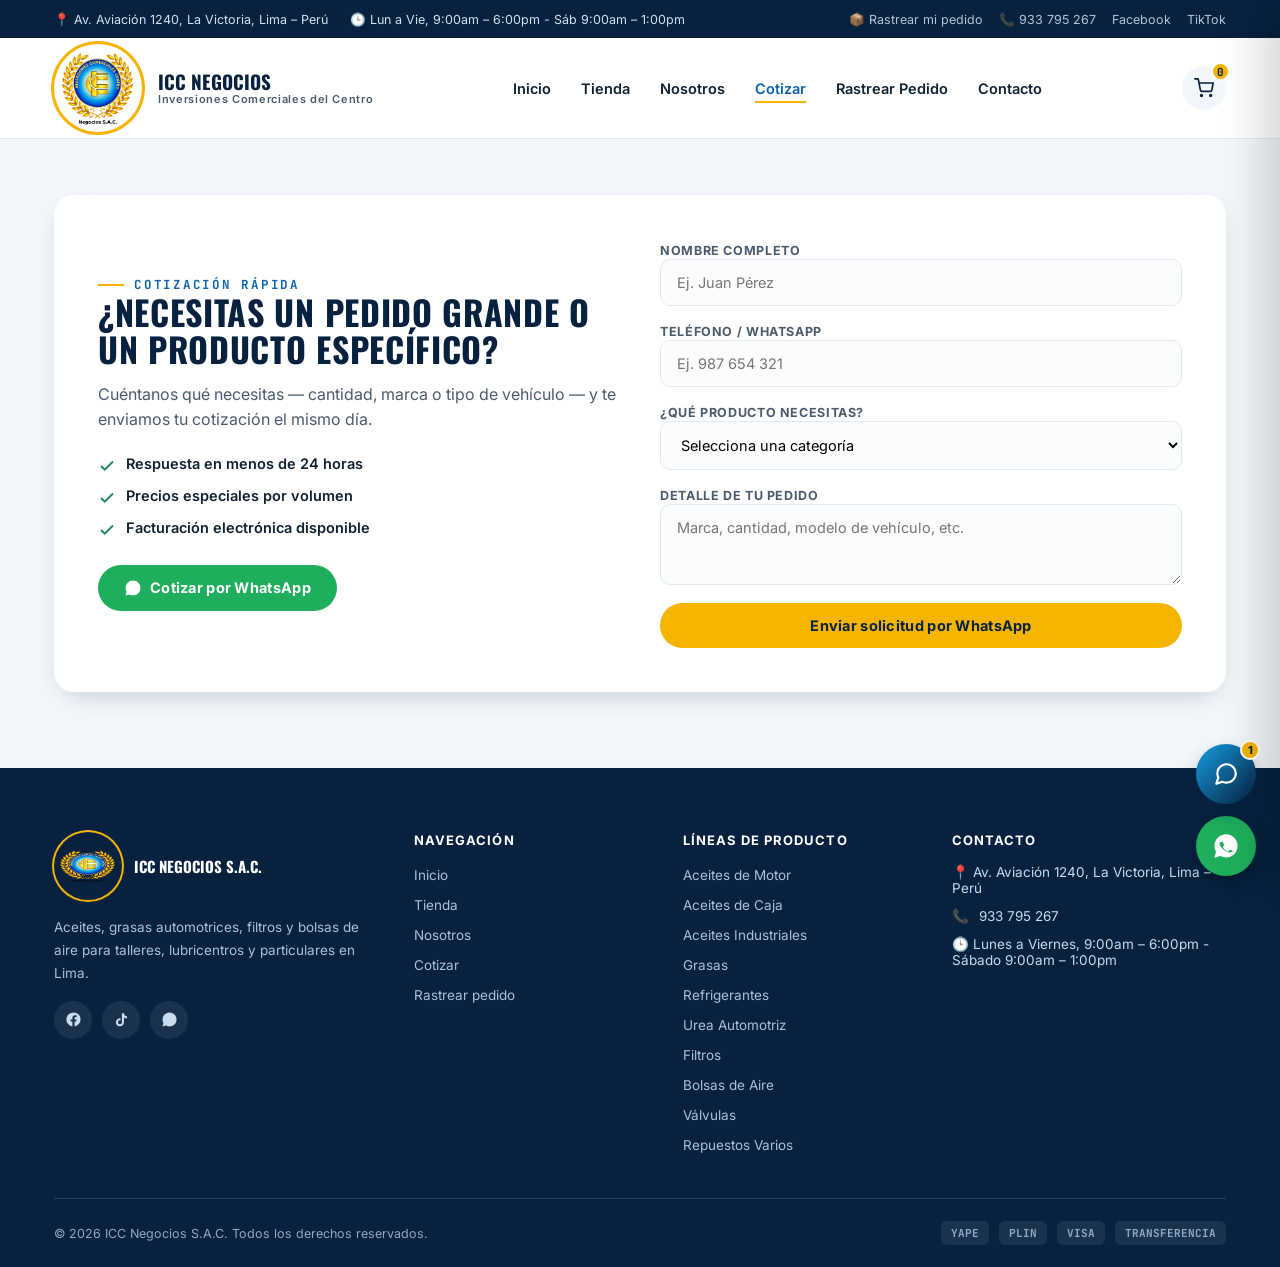
==== cotizar.html @ 3d7abf38 "Se actualizaron los archivos del proyecto, incluyendo nuevas funcionalidades y mejoras en la interfa" ====
<!DOCTYPE html>
<html lang="es-PE">
<head>
<meta charset="UTF-8">
<meta name="viewport" content="width=device-width, initial-scale=1.0">
<title>Cotizar | ICC Negocios S.A.C.</title>
<meta name="description" content="Solicita una cotización de aceites, grasas, filtros y más para tu taller, flota o uso particular. Respuesta en menos de 24 horas.">
<link rel="icon" href="assets/logo-icc.jpeg">
<link rel="preconnect" href="https://fonts.googleapis.com">
<link href="https://fonts.googleapis.com/css2?family=Oswald:wght@500;600;700&family=Inter:wght@400;500;600;700&family=JetBrains+Mono:wght@500;700&display=swap" rel="stylesheet">
<link rel="stylesheet" href="styles.css">
</head>
<body>

<!-- TOPBAR -->
<div class="topbar">
  <div class="wrap">
    <div class="topbar-left">
      <span>📍 Av. Aviación 1240, La Victoria, Lima – Perú</span>
      <span>🕒 Lun a Vie, 9:00am – 6:00pm - Sáb 9:00am – 1:00pm</span>
    </div>
    <div class="topbar-right">
      <a href="seguimiento.html">📦 Rastrear mi pedido</a>
      <a href="tel:+51933795267">📞 933 795 267</a>
      <a href="https://www.facebook.com/p/ICC-Negocios-SAC-61559050905706/" target="_blank" rel="noopener">Facebook</a>
      <a href="https://www.tiktok.com/@iccnegocios" target="_blank" rel="noopener">TikTok</a>
    </div>
  </div>
</div>

<!-- HEADER -->
<header class="site">
  <div class="wrap nav">
    <a href="index.html" class="brand">
      <img src="assets/logo-icc.jpeg" alt="Logo ICC Negocios S.A.C.">
      <div class="brand-name">ICC NEGOCIOS<small>Inversiones Comerciales del Centro</small></div>
    </a>
    <nav class="navlinks">
      <a href="index.html" data-page="index.html">Inicio</a>
      <a href="tienda.html" data-page="tienda.html">Tienda</a>
      <a href="nosotros.html" data-page="nosotros.html">Nosotros</a>
      <a href="cotizar.html" data-page="cotizar.html">Cotizar</a>
      <a href="seguimiento.html" data-page="seguimiento.html">Rastrear Pedido</a>
      <a href="#contacto">Contacto</a>
    </nav>
    <div class="nav-actions">
      <button class="icon-btn" id="cart-toggle" aria-label="Ver carrito">
        <svg width="20" height="20" viewBox="0 0 24 24" fill="none" stroke="currentColor" stroke-width="2" stroke-linecap="round" stroke-linejoin="round"><circle cx="9" cy="21" r="1"></circle><circle cx="20" cy="21" r="1"></circle><path d="M1 1h4l2.68 13.39a2 2 0 0 0 2 1.61h9.72a2 2 0 0 0 2-1.61L23 6H6"></path></svg>
        <span class="cart-count" id="cart-count">0</span>
      </button>
      <button class="burger" id="burger" aria-label="Menú">
        <svg width="20" height="20" viewBox="0 0 24 24" fill="none" stroke="currentColor" stroke-width="2" stroke-linecap="round"><line x1="3" y1="12" x2="21" y2="12"></line><line x1="3" y1="6" x2="21" y2="6"></line><line x1="3" y1="18" x2="21" y2="18"></line></svg>
      </button>
    </div>
  </div>
</header>

<!-- COTIZAR -->
<section class="section quote-section" style="padding-top:56px;">
  <div class="wrap">
    <div class="quote-box">
      <div>
        <div class="eyebrow">Cotización rápida</div>
        <h2>¿Necesitas un pedido grande o un producto específico?</h2>
        <p>Cuéntanos qué necesitas — cantidad, marca o tipo de vehículo — y te enviamos tu cotización el mismo día.</p>
        <ul class="quote-features">
          <li><svg width="18" height="18" viewBox="0 0 24 24" fill="none" stroke="currentColor" stroke-width="2.5"><polyline points="20 6 9 17 4 12"/></svg> Respuesta en menos de 24 horas</li>
          <li><svg width="18" height="18" viewBox="0 0 24 24" fill="none" stroke="currentColor" stroke-width="2.5"><polyline points="20 6 9 17 4 12"/></svg> Precios especiales por volumen</li>
          <li><svg width="18" height="18" viewBox="0 0 24 24" fill="none" stroke="currentColor" stroke-width="2.5"><polyline points="20 6 9 17 4 12"/></svg> Facturación electrónica disponible</li>
        </ul>
        <div style="margin-top:26px;">
          <a href="https://wa.me/51933795267?text=Hola%20ICC%20Negocios%2C%20quisiera%20solicitar%20una%20cotizaci%C3%B3n." target="_blank" class="btn btn-wsp">
            <svg width="18" height="18" viewBox="0 0 24 24" fill="currentColor"><path d="M12.04 2C6.58 2 2.13 6.45 2.13 11.91c0 1.85.5 3.58 1.36 5.07L2 22l5.2-1.44a9.87 9.87 0 0 0 4.84 1.24h.01c5.46 0 9.9-4.45 9.9-9.9 0-2.65-1.03-5.13-2.9-7C17.17 3.02 14.7 2 12.04 2z"/></svg>
            Cotizar por WhatsApp
          </a>
        </div>
      </div>
      <form class="form" onsubmit="event.preventDefault(); sendQuoteForm();">
        <div>
          <label>Nombre completo</label>
          <input type="text" id="q-name" placeholder="Ej. Juan Pérez" required>
        </div>
        <div>
          <label>Teléfono / WhatsApp</label>
          <input type="tel" id="q-phone" placeholder="Ej. 987 654 321" required>
        </div>
        <div>
          <label>¿Qué producto necesitas?</label>
          <select id="q-category">
            <option value="">Selecciona una categoría</option>
            <option>Aceites de motor</option>
            <option>Grasas automotrices</option>
            <option>Filtros</option>
            <option>Bolsas de aire</option>
            <option>Refrigerantes</option>
            <option>Otro / no estoy seguro</option>
          </select>
        </div>
        <div>
          <label>Detalle de tu pedido</label>
          <textarea id="q-msg" rows="3" placeholder="Marca, cantidad, modelo de vehículo, etc."></textarea>
        </div>
        <button type="submit" class="btn btn-primary" style="width:100%;">Enviar solicitud por WhatsApp</button>
      </form>
    </div>
  </div>
</section>

<!-- FOOTER / CONTACTO -->
<footer id="contacto">
  <div class="wrap">
    <div class="foot-grid">
      <div>
        <div class="foot-brand"><img src="assets/logo-icc.jpeg" alt="ICC Negocios"><b>ICC NEGOCIOS S.A.C.</b></div>
        <p>Aceites, grasas automotrices, filtros y bolsas de aire para talleres, lubricentros y particulares en Lima.</p>
        <div class="foot-social">
          <a href="https://www.facebook.com/p/ICC-Negocios-SAC-61559050905706/" target="_blank" aria-label="Facebook">
            <svg width="17" height="17" viewBox="0 0 24 24" fill="currentColor"><path d="M22 12a10 10 0 1 0-11.56 9.88v-6.99H7.9V12h2.54V9.8c0-2.5 1.49-3.89 3.77-3.89 1.09 0 2.23.2 2.23.2v2.45h-1.26c-1.24 0-1.63.77-1.63 1.56V12h2.78l-.44 2.89h-2.34v6.99A10 10 0 0 0 22 12z"/></svg>
          </a>
          <a href="https://www.tiktok.com/@iccnegocios" target="_blank" aria-label="TikTok">
            <svg width="16" height="16" viewBox="0 0 24 24" fill="currentColor"><path d="M16.5 2h-3.2v13.4a2.9 2.9 0 1 1-2.9-2.9c.27 0 .53.03.78.1V9.4a6.1 6.1 0 1 0 5.32 6.05V8.2a7.9 7.9 0 0 0 4.5 1.4V6.4a4.7 4.7 0 0 1-4.5-4.4z"/></svg>
          </a>
          <a href="https://wa.me/51933795267" target="_blank" aria-label="WhatsApp">
            <svg width="17" height="17" viewBox="0 0 24 24" fill="currentColor"><path d="M12.04 2C6.58 2 2.13 6.45 2.13 11.91c0 1.85.5 3.58 1.36 5.07L2 22l5.2-1.44a9.87 9.87 0 0 0 4.84 1.24h.01c5.46 0 9.9-4.45 9.9-9.9 0-2.65-1.03-5.13-2.9-7C17.17 3.02 14.7 2 12.04 2z"/></svg>
          </a>
        </div>
      </div>
      <div>
        <h5>NAVEGACIÓN</h5>
        <ul class="foot-links">
          <li><a href="index.html">Inicio</a></li>
          <li><a href="tienda.html">Tienda</a></li>
          <li><a href="nosotros.html">Nosotros</a></li>
          <li><a href="cotizar.html">Cotizar</a></li>
          <li><a href="seguimiento.html">Rastrear pedido</a></li>
        </ul>
      </div>
      <div>
        <h5>LÍNEAS DE PRODUCTO</h5>
        <ul class="foot-links" id="foot-cats"></ul>
      </div>
      <div>
        <h5>CONTACTO</h5>
        <ul class="foot-contact">
          <li>📍 Av. Aviación 1240, La Victoria, Lima – Perú <br></li>
          <li>📞 <a href="tel:+51933795267">933 795 267</a></li>
          <li>🕒 Lunes a Viernes, 9:00am – 6:00pm - Sábado 9:00am – 1:00pm</li>
        </ul>
      </div>
    </div>
    <div class="foot-bottom">
      <span>© <span id="year"></span> ICC Negocios S.A.C. Todos los derechos reservados.</span>
      <div class="pay-icons">
        <span>YAPE</span><span>PLIN</span><span>VISA</span><span>TRANSFERENCIA</span>
      </div>
    </div>
  </div>
</footer>

<!-- WHATSAPP FLOAT -->
<a class="wsp-float" href="https://wa.me/51933795267?text=Hola%20ICC%20Negocios%2C%20tengo%20una%20consulta." target="_blank" aria-label="Escríbenos por WhatsApp">
  <svg width="28" height="28" viewBox="0 0 24 24" fill="#fff"><path d="M12.04 2C6.58 2 2.13 6.45 2.13 11.91c0 1.85.5 3.58 1.36 5.07L2 22l5.2-1.44a9.87 9.87 0 0 0 4.84 1.24h.01c5.46 0 9.9-4.45 9.9-9.9 0-2.65-1.03-5.13-2.9-7C17.17 3.02 14.7 2 12.04 2zm5.72 14.16c-.24.68-1.4 1.3-1.93 1.37-.5.07-1.1.1-1.78-.11a13.5 13.5 0 0 1-4.8-2.85 12 12 0 0 1-2.5-3.42c-.5-.86-.36-1.32-.19-1.55.14-.19.66-.72.94-1a.9.9 0 0 1 .68-.31c.19 0 .38 0 .55.01.18.01.42-.07.65.5.24.6.82 2.06.9 2.21.07.15.12.32.02.5-.1.19-.15.3-.3.46-.15.16-.32.36-.45.48-.15.15-.31.31-.14.6.18.3.79 1.29 1.7 2.09 1.16 1.03 2.15 1.36 2.44 1.51.3.15.47.13.65-.08.18-.21.75-.87.96-1.17.2-.3.4-.24.66-.14.27.1 1.72.81 2.02.96.3.15.5.22.57.34.08.13.08.72-.16 1.4z"/></svg>
</a>

<!-- CHAT ASSISTANT -->
<button class="chat-float" id="chat-toggle" aria-label="Abrir asistente virtual">
  <svg width="26" height="26" viewBox="0 0 24 24" fill="none" stroke="currentColor" stroke-width="2" stroke-linecap="round" stroke-linejoin="round"><path d="M21 11.5a8.38 8.38 0 0 1-.9 3.8 8.5 8.5 0 0 1-7.6 4.7 8.38 8.38 0 0 1-3.8-.9L3 21l1.9-5.7a8.38 8.38 0 0 1-.9-3.8 8.5 8.5 0 0 1 4.7-7.6 8.38 8.38 0 0 1 3.8-.9h.5a8.48 8.48 0 0 1 8 8v.5z"/></svg>
  <span class="chat-badge" id="chat-badge">1</span>
</button>

<div class="chat-window" id="chat-window">
  <div class="chat-head">
    <div class="chat-head-avatar">
      <svg width="20" height="20" viewBox="0 0 24 24" fill="none" stroke="currentColor" stroke-width="2"><circle cx="12" cy="12" r="9"/><path d="M9 10a3 3 0 1 1 3 3v1"/><circle cx="12" cy="17" r=".5" fill="currentColor"/></svg>
    </div>
    <div class="chat-head-info">
      <b>Asistente ICC</b>
      <div class="chat-head-status"><span class="dot"></span>Responde al instante</div>
    </div>
    <button class="chat-close" id="chat-close">
      <svg width="14" height="14" viewBox="0 0 24 24" fill="none" stroke="currentColor" stroke-width="2.4"><line x1="18" y1="6" x2="6" y2="18"/><line x1="6" y1="6" x2="18" y2="18"/></svg>
    </button>
  </div>
  <div class="chat-body" id="chat-body"></div>
  <div class="chat-quick" id="chat-quick"></div>
  <form class="chat-input-row" id="chat-form">
    <input type="text" id="chat-input" placeholder="Escribe tu pregunta..." autocomplete="off">
    <button type="submit" class="chat-send" aria-label="Enviar">
      <svg width="17" height="17" viewBox="0 0 24 24" fill="currentColor"><path d="M2 21l21-9L2 3v7l15 2-15 2v7z"/></svg>
    </button>
  </form>
  <div class="chat-foot-note">Asistente automático de ICC Negocios · Para casos puntuales, escríbenos por WhatsApp</div>
</div>

<!-- CART DRAWER -->
<div class="overlay" id="overlay"></div>
<aside class="drawer" id="drawer">
  <div class="drawer-head">
    <h3>Tu carrito</h3>
    <button class="drawer-close" id="drawer-close">
      <svg width="16" height="16" viewBox="0 0 24 24" fill="none" stroke="currentColor" stroke-width="2.4"><line x1="18" y1="6" x2="6" y2="18"/><line x1="6" y1="6" x2="18" y2="18"/></svg>
    </button>
  </div>
  <div class="drawer-body" id="drawer-body"></div>
  <div class="drawer-foot" id="drawer-foot" style="display:none;">
    <div class="total-row"><span>Total estimado</span><span class="num mono" id="cart-total">S/ 0.00</span></div>
    <a href="#" id="checkout-wsp" target="_blank" class="btn btn-wsp" style="width:100%;">Finalizar por WhatsApp</a>
    <button class="btn btn-ghost" style="width:100%;" id="clear-cart">Vaciar carrito</button>
  </div>
</aside>

<!-- PRODUCT / PROMO MODAL -->
<div class="modal-overlay" id="modal-overlay">
  <div class="modal-box" id="modal-box"></div>
</div>

<div class="toast" id="toast"><svg width="16" height="16" viewBox="0 0 24 24" fill="none" stroke="currentColor" stroke-width="2.5"><polyline points="20 6 9 17 4 12"/></svg><span id="toast-msg">Producto agregado</span></div>

<script src="data.js"></script>
<script src="cart.js"></script>
<script src="chat.js"></script>
<script src="common.js"></script>
</body>
</html>
---- styles.css ----
:root{
    --azul-profundo:#07213f;
    --azul-oscuro:#0b3b6f;
    --azul:#0d63ad;
    --azul-brillante:#159de0;
    --amarillo:#f5b400;
    --amarillo-claro:#ffd23f;
    --blanco:#ffffff;
    --gris-claro:#f3f6fa;
    --gris-linea:#e2e8f0;
    --texto:#0f2233;
    --texto-suave:#4a5b6d;
    --exito:#1b8a5a;
    --radio:14px;
    --sombra: 0 10px 30px -12px rgba(7,33,63,.25);
  }
  *{box-sizing:border-box; margin:0; padding:0;}
  html{scroll-behavior:smooth;}
  body{
    font-family:'Inter',sans-serif;
    color:var(--texto);
    background:var(--blanco);
    -webkit-font-smoothing:antialiased;
  }
  h1,h2,h3,h4{font-family:'Oswald',sans-serif; text-transform:uppercase; letter-spacing:.02em; line-height:1.1;}
  .mono{font-family:'JetBrains Mono',monospace;}
  a{color:inherit; text-decoration:none;}
  img{max-width:100%; display:block;}
  button{font-family:inherit; cursor:pointer; border:none;}
  .wrap{max-width:1220px; margin:0 auto; padding:0 24px;}
  .eyebrow{
    font-family:'JetBrains Mono',monospace;
    font-size:12.5px; letter-spacing:.14em; text-transform:uppercase;
    color:var(--azul); font-weight:700;
    display:flex; align-items:center; gap:10px;
  }
  .eyebrow::before{content:""; width:26px; height:2px; background:var(--amarillo); display:inline-block;}
  .section{padding:76px 0;}
  .section-head{max-width:640px; margin-bottom:40px;}
  .section-head h2{font-size:clamp(28px,4vw,40px); margin-top:10px;}
  .section-head p{color:var(--texto-suave); margin-top:14px; font-size:16px; line-height:1.6;}
  .btn{
    display:inline-flex; align-items:center; justify-content:center; gap:8px;
    padding:14px 26px; border-radius:999px; font-weight:700; font-size:14.5px;
    letter-spacing:.02em; transition:transform .15s ease, box-shadow .15s ease, background .15s ease;
    white-space:nowrap;
  }
  .btn-primary{background:var(--amarillo); color:var(--azul-profundo);}
  .btn-primary:hover{background:var(--amarillo-claro); transform:translateY(-2px); box-shadow:0 10px 20px -8px rgba(245,180,0,.6);}
  .btn-outline{background:transparent; border:1.5px solid rgba(255,255,255,.55); color:var(--blanco);}
  .btn-outline:hover{background:rgba(255,255,255,.12);}
  .btn-dark{background:var(--azul-profundo); color:var(--blanco);}
  .btn-dark:hover{background:var(--azul-oscuro); transform:translateY(-2px);}
  .btn-ghost{background:var(--gris-claro); color:var(--azul-profundo);}
  .btn-ghost:hover{background:var(--gris-linea);}
  .btn-sm{padding:9px 16px; font-size:13px;}
  .btn-wsp{background:#1fae5c; color:#fff;}
  .btn-wsp:hover{background:#159b4f;}

  /* ---------- TOPBAR ---------- */
  .topbar{background:var(--azul-profundo); color:#cfe3f6; font-size:12.5px;}
  .topbar .wrap{display:flex; align-items:center; justify-content:space-between; height:38px;}
  .topbar-left{display:flex; gap:22px; align-items:center;}
  .topbar-left span{display:flex; align-items:center; gap:6px;}
  .topbar-right{display:flex; gap:16px; align-items:center;}
  .topbar-right a{opacity:.85;}
  .topbar-right a:hover{opacity:1; color:var(--amarillo-claro);}

  /* ---------- HEADER ---------- */
  header.site{
    position:sticky; top:0; z-index:50;
    background:var(--blanco); border-bottom:1px solid var(--gris-linea);
  }
  .nav{display:flex; align-items:center; justify-content:space-between; height:100px; gap:24px; position:relative;}
  .brand{display:flex; align-items:center; gap:16px;}
  .brand img{height:88px; width:88px; border-radius:50%; object-fit:cover; box-shadow:0 0 0 3px var(--amarillo);}
  .brand-name{font-family:'Oswald',sans-serif; font-weight:700; font-size:19px; color:var(--azul-profundo); line-height:1.15;}
  .brand-name small{display:block; font-family:'Inter',sans-serif; font-weight:600; font-size:11px; color:var(--texto-suave); letter-spacing:.06em; text-transform:none;}
  .navlinks{display:flex; gap:30px; align-items:center;}
  .navlinks a{font-size:14.5px; font-weight:600; color:var(--texto); position:relative; padding:6px 0;}
  .navlinks a::after{content:""; position:absolute; left:0; bottom:0; height:2px; width:0; background:var(--amarillo); transition:width .2s;}
  .navlinks a:hover::after{width:100%;}
  .nav-actions{display:flex; align-items:center; gap:14px;}
  .icon-btn{
    position:relative; width:44px; height:44px; border-radius:50%; background:var(--gris-claro);
    display:flex; align-items:center; justify-content:center; color:var(--azul-profundo);
  }
  .icon-btn:hover{background:var(--gris-linea);}
  .cart-count{
    position:absolute; top:-4px; right:-4px; background:var(--amarillo); color:var(--azul-profundo);
    font-family:'JetBrains Mono',monospace; font-weight:700; font-size:11px; min-width:19px; height:19px;
    border-radius:50%; display:flex; align-items:center; justify-content:center; border:2px solid var(--blanco);
  }
  .burger{display:none; width:44px; height:44px; border-radius:50%; background:var(--gris-claro); align-items:center; justify-content:center;}

  /* ---------- HERO ---------- */
  .hero{
    position:relative; overflow:hidden; color:var(--blanco);
    background: radial-gradient(1100px 550px at 82% -10%, #1a86d6 0%, transparent 60%), linear-gradient(135deg, var(--azul-profundo) 0%, var(--azul-oscuro) 55%, var(--azul) 100%);
  }
  .hero .wrap{display:grid; grid-template-columns:1.05fr .95fr; gap:40px; align-items:center; padding-top:64px; padding-bottom:64px; position:relative; z-index:2;}
  .hero-badge{
    display:inline-flex; align-items:center; gap:8px; background:rgba(255,255,255,.1); border:1px solid rgba(255,255,255,.22);
    padding:7px 14px; border-radius:999px; font-size:12.5px; font-weight:600; letter-spacing:.04em; margin-bottom:22px;
  }
  .hero-badge b{color:var(--amarillo-claro);}
  .hero h1{font-size:clamp(36px,5vw,58px); color:#fff;}
  .hero h1 em{font-style:normal; color:var(--amarillo);}
  .hero p{margin-top:20px; font-size:17px; color:#cfe3f6; max-width:520px; line-height:1.65;}
  .hero-actions{display:flex; gap:14px; margin-top:32px; flex-wrap:wrap;}
  .hero-stats{display:flex; gap:34px; margin-top:46px; flex-wrap:wrap;}
  .hero-stats div b{display:block; font-family:'Oswald',sans-serif; font-size:26px; color:var(--amarillo-claro);}
  .hero-stats div span{font-size:12.5px; color:#a9c6e2;}

  /* Gauge signature element */
  .gauge-wrap{position:relative; display:flex; align-items:center; justify-content:center;}
  .gauge{width:100%; max-width:420px; aspect-ratio:1/1; position:relative;}
  .gauge svg{width:100%; height:100%;}
  .gauge-label{position:absolute; bottom:14%; left:0; right:0; text-align:center;}
  .gauge-label b{display:block; font-family:'Oswald',sans-serif; font-size:15px; letter-spacing:.14em; color:var(--amarillo-claro);}
  .gauge-label span{font-size:12px; color:#bcd6ee;}
  .float-card{
    position:absolute; background:rgba(255,255,255,.08); border:1px solid rgba(255,255,255,.2);
    backdrop-filter:blur(6px); border-radius:12px; padding:10px 14px; font-size:12.5px; font-weight:600;
  }
  .float-card.f1{top:6%; left:-6%;}
  .float-card.f2{bottom:8%; right:-8%;}

  /* ---------- MARQUEE / TRUST ---------- */
  .trust{background:var(--gris-claro); border-bottom:1px solid var(--gris-linea);}
  .trust .wrap{display:flex; gap:38px; padding:18px 24px; overflow-x:auto; align-items:center;}
  .trust-item{display:flex; align-items:center; gap:10px; font-size:13px; font-weight:700; color:var(--azul-profundo); white-space:nowrap;}
  .trust-item svg{flex:none;}

  /* ---------- BRAND MARQUEE ---------- */
  .brands-band{background:var(--blanco); border-bottom:1px solid var(--gris-linea); padding:34px 0; overflow:hidden;}
  .brands-head{display:flex; align-items:center; justify-content:space-between; max-width:1220px; margin:0 auto 22px; padding:0 24px;}
  .brands-head .eyebrow{margin-bottom:0;}
  .marquee-mask{
    position:relative; overflow:hidden;
    -webkit-mask-image:linear-gradient(90deg, transparent, #000 8%, #000 92%, transparent);
    mask-image:linear-gradient(90deg, transparent, #000 8%, #000 92%, transparent);
  }
  .marquee-track{display:flex; gap:20px; width:max-content; animation:marquee 26s linear infinite;}
  .marquee-mask:hover .marquee-track{animation-play-state:paused;}
  @keyframes marquee{ from{transform:translateX(0);} to{transform:translateX(-50%);} }
  .brand-chip{
    flex:none; display:flex; align-items:center; justify-content:center; gap:0; padding:10px 18px; border-radius:16px;
    border:1.5px solid var(--gris-linea); background:#fff; cursor:pointer; transition:.2s; min-width:160px;
  }
  .brand-chip:hover{border-color:var(--azul-brillante); box-shadow:var(--sombra); transform:translateY(-3px);}
  .brand-chip.active{border-color:var(--azul); background:linear-gradient(135deg,#eef6fd,#fff);}
  .brand-logo-slot{
    width:120px; height:68px; border-radius:10px; display:flex; align-items:center; justify-content:center;
    background:#fff; flex:none; overflow:hidden;
  }
  .brand-logo-slot img{width:100%; height:100%; object-fit:contain; padding:6px;}
  /* brand text removed: chips now show only logo images */

  /* ---------- BRAND FILTER PILLS (tienda) ---------- */
  /* .filter-row{display:flex; flex-wrap:wrap; gap:10px 24px; align-items:center; margin-bottom:14px;}
  .filter-label{font-family:'JetBrains Mono',monospace; font-size:11.5px; font-weight:700; color:var(--texto-suave); text-transform:uppercase; letter-spacing:.08em; margin-right:2px;} */
  .brand-tab{
    padding:8px 16px; border-radius:999px; background:#fff; border:1.5px solid var(--gris-linea); font-weight:700; font-size:13px;
    color:var(--texto-suave); display:flex; align-items:center; gap:7px;
  }
  .brand-tab .dot{width:9px; height:9px; border-radius:50%;}
  .brand-tab.active, .brand-tab:hover{border-color:var(--azul); color:var(--azul-profundo); background:#eef6fd;}

  /* ---------- CLICKABLE CARD HINT ---------- */
  .card{cursor:pointer;}
  .card-actions button, .card-actions a{cursor:pointer;}
  .view-hint{
    position:absolute; inset:0; display:flex; align-items:center; justify-content:center; background:rgba(7,33,63,.55);
    opacity:0; transition:.2s; color:#fff; font-weight:700; font-size:12.5px; letter-spacing:.04em; gap:8px;
  }
  .card:hover .view-hint{opacity:1;}

  /* ---------- PROMO CLICKABLE ---------- */
  .promo{cursor:pointer;}
  .promo-pill{cursor:pointer;}
  .promo-pill:hover{background:rgba(7,33,63,.16);}

  /* ---------- MODAL ---------- */
  .modal-overlay{
    position:fixed; inset:0; background:rgba(5,14,26,.68); z-index:100; display:flex; align-items:center; justify-content:center;
    opacity:0; pointer-events:none; transition:.22s; padding:24px;
  }
  .modal-overlay.open{opacity:1; pointer-events:auto;}
  .modal-box{
    background:#fff; border-radius:22px; max-width:880px; width:100%; max-height:88vh; overflow-y:auto; position:relative;
    transform:translateY(24px) scale(.98); transition:.25s; box-shadow:0 30px 60px -20px rgba(0,0,0,.4);
  }
  .modal-overlay.open .modal-box{transform:translateY(0) scale(1);}
  .modal-close{
    position:absolute; top:18px; right:18px; width:40px; height:40px; border-radius:50%; background:var(--gris-claro);
    display:flex; align-items:center; justify-content:center; z-index:2;
  }
  .modal-close:hover{background:var(--gris-linea);}
  .modal-grid{display:grid; grid-template-columns:1fr 1.15fr;}
  .modal-media{
    background:linear-gradient(160deg,#eef4fb,#dfeaf6); display:flex; align-items:center; justify-content:center;
    border-radius:22px 0 0 22px; padding:40px; position:relative; min-height:320px;
  }
  .modal-media svg{width:44%; height:44%; color:var(--azul); opacity:.85;}
  .modal-content{padding:38px 40px;}
  .modal-content .card-brand{font-size:12px;}
  .modal-content h2{font-size:22px; margin-top:8px; color:var(--azul-profundo); text-transform:none; letter-spacing:0;}
  .modal-unit{font-size:13px; color:var(--texto-suave); margin-top:6px;}
  .modal-price{display:flex; align-items:baseline; gap:10px; margin-top:18px;}
  .modal-price .price-now{font-size:26px;}
  .modal-desc{margin-top:16px; font-size:14.5px; color:var(--texto-suave); line-height:1.7;}
  .spec-table{margin-top:20px; border-top:1px solid var(--gris-linea);}
  .spec-row{display:flex; justify-content:space-between; padding:11px 0; border-bottom:1px solid var(--gris-linea); font-size:13.5px;}
  .spec-row span:first-child{color:var(--texto-suave); font-weight:600;}
  .spec-row span:last-child{font-weight:700; font-family:'JetBrains Mono',monospace; text-align:right;}
  .modal-actions{display:flex; gap:10px; margin-top:26px;}
  .modal-badges{display:flex; gap:8px; margin-top:14px;}
  .mini-badge{font-size:11px; font-weight:700; padding:6px 11px; border-radius:999px; background:var(--gris-claro); color:var(--azul-profundo); display:flex; align-items:center; gap:5px;}
  /* promo modal variant */
  .promo-modal-head{
    padding:34px 40px 26px; background:linear-gradient(120deg,var(--amarillo),var(--amarillo-claro)); border-radius:22px 22px 0 0;
  }
  .promo-modal-head .eyebrow{color:#5a4700;}
  .promo-modal-head h2{color:var(--azul-profundo); font-size:26px; margin-top:10px; text-transform:none; letter-spacing:0;}
  .promo-modal-layout{display:grid; grid-template-columns:minmax(0,1fr) minmax(0,1.15fr); gap:0; align-items:stretch;}
  .promo-modal-media{
    padding:24px; background:linear-gradient(160deg,#f7faff,#edf5ff); border-right:1px solid var(--gris-linea); display:flex; align-items:center; justify-content:center;
  }
  .promo-modal-media img{width:100%; height:100%; max-height:520px; object-fit:contain; object-position:center; border-radius:16px; background:#fff;}
  .promo-modal-body{padding:30px 40px 38px;}
  .promo-modal-body ul{list-style:none; display:flex; flex-direction:column; gap:12px; margin-top:16px;}
  .promo-modal-body li{display:flex; gap:10px; font-size:14.5px; color:var(--texto-suave);}
  .promo-modal-body li svg{flex:none; color:var(--exito); margin-top:3px;}
  .promo-terms{margin-top:22px; padding-top:18px; border-top:1px solid var(--gris-linea); font-size:12.5px; color:#9aa8b3;}

  @media (max-width:760px){
    .modal-grid{grid-template-columns:1fr;}
    .modal-media{border-radius:22px 22px 0 0; min-height:220px;}
    .modal-content{padding:28px 24px;}
    .promo-modal-layout{grid-template-columns:1fr;}
    .promo-modal-media{border-right:none; border-bottom:1px solid var(--gris-linea); min-height:220px;}
    .promo-modal-body{padding:24px 24px 28px;}
  }

  /* ---------- PROMO CAROUSEL ---------- */
  .promo-carousel{position:relative; width:100%; overflow:hidden; background:var(--azul-profundo);}
  .carousel-viewport{width:100%; overflow:hidden;}
  .carousel-track{display:flex; width:100%; transition:transform .55s cubic-bezier(.4,0,.2,1);}
  .carousel-slide{
    flex:0 0 100%; position:relative; cursor:pointer; display:block;
  }
  .carousel-slide img{position:relative; width:100%; height:auto; max-height:70vh; object-fit:contain; object-position:center; display:block; margin:0 auto;}
  .carousel-caption{
    position:relative; z-index:2; padding:32px 48px 44px; color:#fff; max-width:640px;
  }
  .carousel-caption .eyebrow{color:var(--amarillo-claro);}
  .carousel-caption h3{font-size:clamp(22px,3.4vw,36px); margin-top:10px; color:#fff;}
  .carousel-caption p{margin-top:10px; font-size:14.5px; color:#dce8f5; max-width:480px;}
  .carousel-caption .btn{margin-top:18px;}
  .carousel-arrow{
    position:absolute; top:50%; transform:translateY(-50%); width:46px; height:46px; border-radius:50%;
    background:rgba(255,255,255,.18); border:1px solid rgba(255,255,255,.35); color:#fff; display:flex;
    align-items:center; justify-content:center; z-index:5; backdrop-filter:blur(4px);
  }
  .carousel-arrow:hover{background:rgba(255,255,255,.32);}
  .carousel-arrow.left{left:20px;}
  .carousel-arrow.right{right:20px;}
  .carousel-dots{position:absolute; bottom:16px; left:50%; transform:translateX(-50%); display:flex; gap:8px; z-index:5;}
  .carousel-dots .dot{width:9px; height:9px; border-radius:50%; background:rgba(255,255,255,.4); cursor:pointer; transition:.2s;}
  .carousel-dots .dot.active{background:var(--amarillo); width:22px; border-radius:5px;}
 @media (max-width:720px){
    .carousel-slide{
      position:relative;
      aspect-ratio:4/5;
      max-height:82vh;
      overflow:hidden;
    }
    .carousel-slide img{
      position:absolute;
      top:50%;
      left:50%;
      transform:translate(-50%,-50%);
      width:100%;
      height:100%;
      max-height:none;
      object-fit:contain;
      object-position:center;
    }
    .carousel-caption{padding:24px 22px 34px;}
    .carousel-arrow{width:38px; height:38px;}
  }

  /* ---------- TESTIMONIALS ---------- */
  .testimonials{background:var(--gris-claro);}
  .test-grid{display:grid; grid-template-columns:repeat(3,1fr); gap:22px;}
  .test-card{background:#fff; border-radius:18px; padding:28px 26px; border:1px solid var(--gris-linea); display:flex; flex-direction:column; gap:14px;}
  .test-stars{display:flex; gap:3px; color:var(--amarillo);}
  .test-quote{font-size:14.5px; color:var(--texto); line-height:1.65; flex:1;}
  .test-person{display:flex; align-items:center; gap:12px; margin-top:4px;}
  .test-avatar{
    width:44px; height:44px; border-radius:50%; display:flex; align-items:center; justify-content:center;
    font-family:'Oswald',sans-serif; font-weight:700; color:#fff; font-size:15px; flex:none;
  }
  .test-person b{font-size:13.5px; display:block;}
  .test-person span{font-size:12px; color:var(--texto-suave);}
  .test-source{font-size:11px; font-weight:700; color:var(--texto-suave); background:var(--gris-claro); padding:4px 9px; border-radius:6px; align-self:flex-start; margin-top:2px;}

  /* ---------- ORDER TRACKING ---------- */
  .tracking{background:linear-gradient(135deg, var(--azul-profundo), var(--azul-oscuro)); color:#fff;}
  .tracking .wrap{display:grid; grid-template-columns:1fr 1fr; gap:48px; align-items:center;}
  .tracking h2{color:#fff; font-size:clamp(24px,3vw,34px);}
  .tracking p{color:#c3d8ec; margin-top:14px; line-height:1.65; font-size:15px;}
  .tracking-steps{display:flex; gap:18px; margin-top:26px; flex-wrap:wrap;}
  .tstep{display:flex; align-items:center; gap:8px; font-size:12.5px; font-weight:700; color:#bcd6ee;}
  .tstep .dot{width:8px; height:8px; border-radius:50%; background:var(--amarillo);}
  .track-box{background:rgba(255,255,255,.06); border:1px solid rgba(255,255,255,.16); border-radius:18px; padding:32px;}
  .track-box .form label{color:#a9c6e2;}
  .track-box .form input{background:rgba(255,255,255,.08); border-color:rgba(255,255,255,.2); color:#fff;}
  .track-box .form input::placeholder{color:#7e9ab6;}
  .track-timeline{margin-top:24px; display:flex; flex-direction:column; gap:0;}
  .t-item{display:flex; gap:14px; position:relative; padding-bottom:26px;}
  .t-item:last-child{padding-bottom:0;}
  .t-item::before{content:""; position:absolute; left:11px; top:26px; bottom:0; width:2px; background:rgba(255,255,255,.18);}
  .t-item:last-child::before{display:none;}
  .t-dot{width:24px; height:24px; border-radius:50%; background:rgba(255,255,255,.12); border:2px solid rgba(255,255,255,.3); display:flex; align-items:center; justify-content:center; flex:none;}
  .t-item.done .t-dot{background:var(--amarillo); border-color:var(--amarillo); color:var(--azul-profundo);}
  .t-item h5{font-size:13.5px; color:#fff;}
  .t-item span{font-size:12px; color:#a9c6e2;}

  /* ---------- CATEGORIES ---------- */
  .cat-grid{display:grid; grid-template-columns:repeat(4,1fr); gap:18px;}
  .cat-card{
    background:var(--blanco); border:1px solid var(--gris-linea); border-radius:var(--radio); padding:26px 22px;
    display:flex; flex-direction:column; gap:14px; transition:.2s; position:relative; overflow:hidden;
  }
  .cat-card:hover{transform:translateY(-5px); box-shadow:var(--sombra); border-color:transparent;}
  .cat-icon{
    width:52px; height:52px; border-radius:12px; display:flex; align-items:center; justify-content:center;
    background:linear-gradient(135deg,var(--azul),var(--azul-brillante)); color:#fff;
  }
  .cat-card h3{font-size:16.5px; color:var(--azul-profundo);}
  .cat-card span{font-size:13px; color:var(--texto-suave);}
  .cat-card .go{font-family:'JetBrains Mono',monospace; font-size:12px; font-weight:700; color:var(--azul); margin-top:auto;}

  /* ---------- PROMO BANNER ---------- */
  .promo{
    background:linear-gradient(120deg, var(--amarillo) 0%, var(--amarillo-claro) 100%);
    border-radius:20px; padding:0; overflow:hidden; position:relative;
  }
  .promo .wrap-inner{display:grid; grid-template-columns:1fr auto; align-items:center; gap:20px; padding:38px 44px;}
  .promo h3{font-size:clamp(22px,3vw,32px); color:var(--azul-profundo);}
  .promo p{color:#4a3c00; margin-top:8px; font-weight:600;}
  .promo-strip{display:flex; gap:14px; overflow-x:auto; padding:0 4px 4px;}
  .promo-pill{
    flex:none; background:rgba(7,33,63,.08); color:var(--azul-profundo); font-weight:700; font-size:12.5px;
    padding:9px 16px; border-radius:999px; font-family:'JetBrains Mono',monospace;
  }

  /* ---------- STORE PROMOTIONS ---------- */
  .promo-store-panel{display:grid; grid-template-columns:1fr; gap:16px; margin:0 0 28px;}
  .promo-store-card{
    display:grid; grid-template-columns: minmax(0, 1.25fr) minmax(0, 1fr); gap:20px; align-items:center;
    padding:18px; border-radius:18px; background:linear-gradient(135deg, #fff9e7, #fff);
    border:1px solid rgba(245,180,0,.45); box-shadow:0 10px 24px -18px rgba(7,33,63,.28); overflow:hidden;
  }
  .promo-store-image-wrap{
    background:linear-gradient(135deg, #f7fbff, #edf5ff); border-radius:14px; overflow:hidden; border:1px solid rgba(13,99,173,.12);
    min-height:260px; display:flex; align-items:center; justify-content:center;
  }
  .promo-store-image{
    display:block; width:100%; height:100%; max-height:360px; object-fit:contain; object-position:center; background:#fff;
  }
  .promo-store-card .promo-content{display:flex; flex-direction:column; gap:12px;}
  .promo-store-card .promo-badge{
    display:inline-flex; align-items:center; align-self:flex-start; gap:8px; padding:6px 10px; border-radius:999px; background:var(--azul-profundo); color:#fff;
    font-size:11px; font-weight:800; letter-spacing:.06em; text-transform:uppercase; font-family:'JetBrains Mono',monospace;
  }
  .promo-store-card h3{font-size:clamp(22px, 2vw, 28px); color:var(--azul-profundo); text-transform:none; letter-spacing:0; line-height:1.2;}
  .promo-store-card p{font-size:14px; color:var(--texto-suave); line-height:1.6; margin:0;}
  .promo-store-card .promo-label{font-size:12px; font-weight:700; color:#735d00; letter-spacing:.04em; text-transform:uppercase;}
  @media (max-width:720px){
    .promo-store-card{grid-template-columns:1fr;}
    .promo-store-image-wrap{min-height:200px;}
  }

  /* ---------- FILTER TABS ---------- */
  /* .tabs{display:flex; gap:10px; flex-wrap:wrap; margin-bottom:30px;}
  .tab{
    padding:10px 18px; border-radius:999px; background:var(--gris-claro); font-weight:700; font-size:13.5px;
    color:var(--texto-suave); border:1px solid transparent; transition:.15s;
  }
  .tab.active, .tab:hover{background:var(--azul-profundo); color:#fff;} */

/* ---------- FILTER ROW / TABS (scroll horizontal) ---------- */
.filter-row{
  display:flex;
  flex-direction:column;
  align-items:flex-start;
  gap:8px;
  margin-bottom:14px;
}
.filter-label{
  font-family:'JetBrains Mono',monospace; font-size:11.5px; font-weight:700; color:var(--texto-suave);
  text-transform:uppercase; letter-spacing:.08em;
}

.tabs{
  display:flex;
  flex-wrap:nowrap;
  gap:8px;
  width:100%;
  overflow-x:auto;
  scroll-snap-type:x proximity;
  -webkit-overflow-scrolling:touch;
  scrollbar-width:none;
  padding:2px 2px 10px;
  margin-bottom:0;
  -webkit-mask-image:linear-gradient(90deg, transparent, #000 2%, #000 96%, transparent);
  mask-image:linear-gradient(90deg, transparent, #000 2%, #000 96%, transparent);
}
.tabs::-webkit-scrollbar{display:none;}

.tab{
  flex:none;
  scroll-snap-align:start;
  white-space:nowrap;
  padding:9px 16px; border-radius:999px; background:var(--gris-claro); font-weight:700; font-size:13.5px;
  color:var(--texto-suave); border:1px solid transparent; transition:.15s;
}
.tab.active, .tab:hover{background:var(--azul-profundo); color:#fff;}

  /* ---------- SHOP LAYOUT (sidebar + grid) ---------- */
  .shop-layout{display:grid; grid-template-columns:264px 1fr; gap:28px; align-items:start;}
  .shop-main{min-width:0;}

  .filters-sidebar{
    background:#fff; border:1px solid var(--gris-linea); border-radius:16px; padding:6px 20px;
    position:sticky; top:118px; max-height:calc(100vh - 140px); overflow-y:auto;
  }
  .filter-block{padding:18px 0; border-bottom:1px solid var(--gris-linea);}
  .filter-block:last-of-type{border-bottom:none;}
  .filter-block-title{
    display:flex; align-items:center; gap:9px; font-family:'JetBrains Mono',monospace; font-size:12px; font-weight:700;
    letter-spacing:.06em; text-transform:uppercase; color:var(--texto); margin-bottom:12px;
  }
  .filter-block-title::before{content:""; width:3px; height:14px; background:var(--amarillo); border-radius:2px; display:inline-block;}

  /* Categorías: lista simple de una sola selección */
  .filter-cat-list{display:flex; flex-direction:column; gap:2px;}
  .filter-cat-item{
    display:flex; align-items:center; justify-content:space-between; gap:8px; padding:9px 6px; border-radius:8px;
    font-size:13.5px; font-weight:600; color:var(--texto-suave); cursor:pointer; transition:.15s;
  }
  .filter-cat-item:hover{background:var(--gris-claro); color:var(--texto);}
  .filter-cat-item.active{background:linear-gradient(135deg,#eef6fd,#fff); color:var(--azul); font-weight:700;}
  .filter-cat-item.active .filter-cat-count{color:var(--azul);}
  .filter-cat-count{font-family:'JetBrains Mono',monospace; font-size:11px; color:#a7b3bd;}

  /* Checkbox lists: marca / envase / grado */
  .filter-check-list{display:flex; flex-direction:column; gap:3px;}
  .filter-check-item{
    display:flex; align-items:center; gap:10px; padding:7px 6px; border-radius:8px; cursor:pointer; transition:.15s;
  }
  .filter-check-item:hover{background:var(--gris-claro);}
  .filter-check-item.hidden-extra{display:none;}
  .filter-check-item input[type="checkbox"]{
    appearance:none; -webkit-appearance:none; width:17px; height:17px; border-radius:5px; border:1.5px solid var(--gris-linea);
    background:#fff; flex:none; position:relative; cursor:pointer; transition:.15s;
  }
  .filter-check-item input[type="checkbox"]:checked{background:var(--azul-profundo); border-color:var(--azul-profundo);}
  .filter-check-item input[type="checkbox"]:checked::after{
    content:""; position:absolute; left:5px; top:1.5px; width:4px; height:8px; border:solid #fff; border-width:0 2px 2px 0; transform:rotate(45deg);
  }
  .filter-check-item label{font-size:13.5px; color:var(--texto); cursor:pointer; flex:1; line-height:1.3;}
  .filter-check-item .fc-count{font-family:'JetBrains Mono',monospace; font-size:11px; color:#a7b3bd;}

  .show-more-btn{
    margin-top:8px; font-size:12.5px; font-weight:700; color:var(--azul); background:none; padding:4px 6px; border-radius:6px;
  }
  .show-more-btn:hover{background:var(--gris-claro);}

  #clear-filters-btn{width:100%; margin:16px 0 8px;}

  /* Chips de filtros activos, arriba del grid */
  .active-filters{display:flex; flex-wrap:wrap; gap:8px; margin-bottom:18px;}
  .active-filters:empty{display:none; margin-bottom:0;}
  .active-filter-chip{
    display:inline-flex; align-items:center; gap:7px; background:#fff; border:1.5px solid var(--azul); color:var(--azul-profundo);
    font-size:12.5px; font-weight:700; padding:7px 8px 7px 14px; border-radius:999px;
  }
  .active-filter-chip button{
    width:18px; height:18px; border-radius:50%; background:var(--gris-claro); display:flex; align-items:center; justify-content:center; flex:none;
  }
  .active-filter-chip button:hover{background:var(--gris-linea);}

  /* Botón "Filtros" (móvil) */
  .mobile-filter-bar{display:none;}
  .mobile-filter-btn{
    display:flex; align-items:center; justify-content:center; gap:9px; width:100%; padding:13px 18px; border-radius:12px;
    background:var(--azul-profundo); color:#fff; font-weight:700; font-size:14px; margin-bottom:20px;
  }
  .mobile-filter-btn .count-pill{
    background:var(--amarillo); color:var(--azul-profundo); font-family:'JetBrains Mono',monospace; font-size:11.5px; font-weight:800;
    min-width:20px; height:20px; border-radius:50%; display:flex; align-items:center; justify-content:center; padding:0 4px;
  }

  .filters-overlay{position:fixed; inset:0; background:rgba(7,15,25,.55); opacity:0; pointer-events:none; transition:.25s; z-index:70;}
  .filters-overlay.open{opacity:1; pointer-events:auto;}

  @media (max-width:980px){
    .shop-layout{display:block;}
    .mobile-filter-bar{display:block;}
    .filters-sidebar{
      position:fixed; top:0; left:0; height:100%; width:340px; max-width:88vw; z-index:80; border-radius:0;
      max-height:none; transform:translateX(-100%); transition:transform .3s ease; box-shadow:20px 0 40px rgba(0,0,0,.15);
      padding:0; display:flex; flex-direction:column;
    }
    .filters-sidebar.open{transform:translateX(0);}
    .filters-sidebar-head{
      display:flex; align-items:center; justify-content:space-between; padding:20px 22px; border-bottom:1px solid var(--gris-linea); flex:none;
    }
    .filters-sidebar-head h3{font-size:17px; color:var(--azul-profundo);}
    .filters-sidebar-close{width:36px; height:36px; border-radius:50%; background:var(--gris-claro); display:flex; align-items:center; justify-content:center;}
    .filters-sidebar-body{flex:1; overflow-y:auto; padding:6px 22px;}
    .filters-sidebar-foot{flex:none; padding:16px 22px 22px; border-top:1px solid var(--gris-linea);}
    #clear-filters-btn{margin:0;}
  }

  /* ---------- PRODUCT GRID ---------- */
  .prod-grid{display:grid; grid-template-columns:repeat(4,1fr); gap:20px;}
  .card{
    border:1px solid var(--gris-linea); border-radius:var(--radio); overflow:hidden; background:#fff;
    display:flex; flex-direction:column; transition:.2s;
  }
  .card:hover{box-shadow:var(--sombra); transform:translateY(-4px); border-color:transparent;}
  .card-media{
    aspect-ratio:1/.9; position:relative; display:flex; align-items:center; justify-content:center;
    background:linear-gradient(160deg,#eef4fb,#dfeaf6);
  }
  .prod-image-slot{width:100%; height:100%; background-size:contain; background-position:center; background-repeat:no-repeat;}
  .modal-media .prod-image-slot{background-size:contain; max-width:100%; height:100%;}
  .card-media svg{width:44%; height:44%; color:var(--azul); opacity:.85;}
  .badge{
    position:absolute; top:10px; left:10px; background:var(--azul-profundo); color:#fff; font-size:11px; font-weight:700;
    padding:5px 10px; border-radius:999px; font-family:'JetBrains Mono',monospace;
  }
  .badge.oferta{background:#d64545;}
  .badge.nuevo{background:var(--exito);}
  .card-body{padding:16px 16px 18px; display:flex; flex-direction:column; gap:8px; flex:1;}
  .card-brand{font-size:11px; font-weight:700; letter-spacing:.08em; color:var(--azul); text-transform:uppercase;}
  .card-title{font-size:14.5px; font-weight:700; color:var(--texto); line-height:1.35; min-height:38px;}
  .card-meta{font-size:12px; color:var(--texto-suave);}
  .card-price{display:flex; align-items:baseline; gap:8px; margin-top:auto; padding-top:8px;}
  .price-now{font-family:'JetBrains Mono',monospace; font-weight:700; font-size:19px; color:var(--azul-profundo);}
  .price-old{font-family:'JetBrains Mono',monospace; font-size:12.5px; color:#a7b3bd; text-decoration:line-through;}
  .card-actions{display:flex; gap:8px; margin-top:10px;}
  .add-btn{
    flex:1; background:var(--azul-profundo); color:#fff; border-radius:10px; padding:10px 12px; font-weight:700; font-size:13px;
    display:flex; align-items:center; justify-content:center; gap:6px; transition:.15s;
  }
  .add-btn:hover{background:var(--azul);}
  .quote-btn{
    width:42px; border-radius:10px; background:var(--gris-claro); display:flex; align-items:center; justify-content:center; color:var(--azul-profundo);
  }
  .quote-btn:hover{background:var(--gris-linea);}
  .center-cta{text-align:center; margin-top:40px;}

  /* ---------- WHY US ---------- */
  .why-band{background:var(--azul-profundo); color:#fff; position:relative; overflow:hidden;}
  .why-grid{display:grid; grid-template-columns:repeat(4,1fr); gap:24px;}
  .why-item{padding:26px 4px; border-left:2px solid rgba(255,255,255,.15);}
  .why-item svg{color:var(--amarillo);}
  .why-item h4{margin-top:14px; font-size:16px;}
  .why-item p{margin-top:8px; font-size:13.5px; color:#b7cee6; line-height:1.6;}

  /* ---------- QUOTE SECTION ---------- */
  .quote-section{background:var(--gris-claro);}
  .quote-box{
    background:#fff; border-radius:20px; padding:44px; display:grid; grid-template-columns:1fr 1fr; gap:40px;
    box-shadow:var(--sombra); align-items:center;
  }
  .quote-box h2{font-size:clamp(24px,3vw,34px); color:var(--azul-profundo);}
  .quote-box p{color:var(--texto-suave); margin-top:14px; line-height:1.6;}
  .quote-features{list-style:none; margin-top:22px; display:flex; flex-direction:column; gap:12px;}
  .quote-features li{display:flex; gap:10px; align-items:flex-start; font-size:14.5px; font-weight:600;}
  .quote-features svg{flex:none; color:var(--exito); margin-top:2px;}
  .form{display:flex; flex-direction:column; gap:14px;}
  .form input, .form textarea, .form select{
    width:100%; padding:14px 16px; border-radius:10px; border:1.5px solid var(--gris-linea); font-family:inherit; font-size:14.5px;
    background:#fbfcfe;
  }
  .form input:focus, .form textarea:focus, .form select:focus{outline:2px solid var(--azul-brillante); border-color:transparent;}
  .form label{font-size:12.5px; font-weight:700; color:var(--texto-suave); text-transform:uppercase; letter-spacing:.05em;}

  /* ---------- ABOUT ---------- */
  .about .wrap{display:grid; grid-template-columns:.9fr 1.1fr; gap:52px; align-items:center;}
  .about-visual{
    aspect-ratio:1/1; border-radius:32px; position:relative; overflow:hidden;
    display:flex; align-items:center; justify-content:center;
    background:#fff; border:1px solid rgba(14,41,63,.08);
    box-shadow:0 18px 42px -28px rgba(7,33,63,.18);
  }
  .about-visual img{
    position:relative; z-index:1; width:90%;
    border-radius:50%; background:#fff; padding:0;
    box-shadow:none; filter:none;
  }
  .about-list{list-style:none; margin-top:22px; display:grid; gap:14px;}
  .about-list li{display:flex; gap:12px; font-size:14.5px; color:var(--texto-suave);}
  .about-list b{color:var(--texto); font-weight:700;}
  .num{font-family:'JetBrains Mono',monospace; color:var(--azul); font-weight:700;}

  /* ---------- FOOTER ---------- */
  footer{background:var(--azul-profundo); color:#c8dbef; padding-top:64px;}
  .foot-grid{display:grid; grid-template-columns:1.4fr 1fr 1fr 1.2fr; gap:40px; padding-bottom:44px; border-bottom:1px solid rgba(255,255,255,.12);}
  .foot-brand{display:flex; align-items:center; gap:12px; margin-bottom:16px;}
  .foot-brand img{height:68px; width:68px; border-radius:50%; box-shadow:0 0 0 2px var(--amarillo);}
  .foot-brand b{font-family:'Oswald',sans-serif; color:#fff; font-size:15px;}
  footer p{font-size:13.5px; line-height:1.7; color:#a9c3dc;}
  footer h5{color:#fff; font-size:13px; letter-spacing:.08em; margin-bottom:16px;}
  .foot-links{list-style:none; display:flex; flex-direction:column; gap:10px;}
  .foot-links a{font-size:13.5px; color:#a9c3dc;}
  .foot-links a:hover{color:var(--amarillo-claro);}
  .foot-contact{list-style:none; display:flex; flex-direction:column; gap:12px; font-size:13.5px;}
  .foot-contact li{display:flex; gap:10px; align-items:flex-start;}
  .foot-social{display:flex; gap:10px; margin-top:16px;}
  .foot-social a{
    width:38px; height:38px; border-radius:50%; background:rgba(255,255,255,.08); display:flex; align-items:center; justify-content:center;
  }
  .foot-social a:hover{background:var(--amarillo); color:var(--azul-profundo);}
  .foot-bottom{display:flex; justify-content:space-between; align-items:center; padding:22px 0; font-size:12.5px; color:#8fabc6; flex-wrap:wrap; gap:10px;}
  .pay-icons{display:flex; gap:10px; align-items:center;}
  .pay-icons span{background:rgba(255,255,255,.08); padding:5px 10px; border-radius:6px; font-size:11px; font-weight:700; font-family:'JetBrains Mono',monospace;}

  /* ---------- WHATSAPP FLOAT ---------- */
  .wsp-float{
    position:fixed; bottom:24px; right:24px; z-index:60; width:60px; height:60px; border-radius:50%;
    background:#1fae5c; display:flex; align-items:center; justify-content:center; box-shadow:0 10px 24px -6px rgba(0,0,0,.35);
  }
  .wsp-float:hover{transform:scale(1.06);}

  /* ---------- CHAT ASSISTANT ---------- */
  .chat-float{
    position:fixed; bottom:96px; right:24px; z-index:61; width:60px; height:60px; border-radius:50%;
    background:linear-gradient(135deg, var(--azul-brillante), var(--azul-profundo)); display:flex; align-items:center; justify-content:center;
    box-shadow:0 10px 24px -6px rgba(7,33,63,.5); color:#fff; animation:chatPulse 2.6s ease-in-out infinite;
  }
  .chat-float:hover{transform:scale(1.06);}
  .chat-float .chat-badge{
    position:absolute; top:-4px; right:-4px; background:var(--amarillo); color:var(--azul-profundo); width:20px; height:20px;
    border-radius:50%; display:flex; align-items:center; justify-content:center; font-size:11px; font-weight:800; border:2px solid #fff;
  }
  @keyframes chatPulse{
    0%,100%{box-shadow:0 10px 24px -6px rgba(7,33,63,.5), 0 0 0 0 rgba(21,157,224,.5);}
    50%{box-shadow:0 10px 24px -6px rgba(7,33,63,.5), 0 0 0 10px rgba(21,157,224,0);}
  }
  .chat-window{
    position:fixed; bottom:96px; right:24px; z-index:62; width:380px; max-width:92vw; height:560px; max-height:76vh;
    background:#fff; border-radius:20px; box-shadow:0 24px 60px -16px rgba(7,33,63,.5); display:flex; flex-direction:column;
    overflow:hidden; transform:translateY(16px) scale(.97); opacity:0; pointer-events:none; transition:.22s;
    border:1px solid var(--gris-linea);
  }
  .chat-window.open{transform:translateY(0) scale(1); opacity:1; pointer-events:auto;}
  .chat-head{
    background:linear-gradient(120deg, var(--azul-profundo), var(--azul-oscuro)); color:#fff; padding:16px 18px;
    display:flex; align-items:center; gap:12px;
  }
  .chat-head-avatar{
    width:40px; height:40px; border-radius:50%; background:rgba(255,255,255,.15); display:flex; align-items:center; justify-content:center; flex:none;
  }
  .chat-head-info{flex:1;}
  .chat-head-info b{font-size:14px; display:block;}
  .chat-head-status{display:flex; align-items:center; gap:6px; font-size:11.5px; color:#bcd6ee;}
  .chat-head-status .dot{width:7px; height:7px; border-radius:50%; background:#3ddc84;}
  .chat-close{width:32px; height:32px; border-radius:50%; background:rgba(255,255,255,.12); display:flex; align-items:center; justify-content:center; color:#fff; flex:none;}
  .chat-close:hover{background:rgba(255,255,255,.22);}
  .chat-body{flex:1; overflow-y:auto; padding:18px; display:flex; flex-direction:column; gap:12px; background:var(--gris-claro);}
  .msg{display:flex; gap:8px; max-width:88%; animation:msgIn .25s ease;}
  @keyframes msgIn{from{opacity:0; transform:translateY(6px);} to{opacity:1; transform:translateY(0);}}
  .msg.bot{align-self:flex-start;}
  .msg.user{align-self:flex-end; flex-direction:row-reverse;}
  .msg-avatar{
    width:26px; height:26px; border-radius:50%; background:var(--azul-profundo); color:#fff; display:flex; align-items:center;
    justify-content:center; flex:none; margin-top:2px;
  }
  .msg-bubble{
    background:#fff; border:1px solid var(--gris-linea); border-radius:14px 14px 14px 4px; padding:11px 14px; font-size:13.5px;
    line-height:1.55; color:var(--texto);
  }
  .msg.user .msg-bubble{background:var(--azul-profundo); color:#fff; border-radius:14px 14px 4px 14px; border-color:var(--azul-profundo);}
  .msg-bubble a{color:var(--azul-brillante); font-weight:700; text-decoration:underline;}
  .msg.user .msg-bubble a{color:var(--amarillo-claro);}
  .chat-quick{display:flex; flex-wrap:wrap; gap:8px; padding:0 18px 14px; background:var(--gris-claro);}
  .chat-chip{
    background:#fff; border:1.5px solid var(--gris-linea); color:var(--azul-profundo); font-weight:700; font-size:12px;
    padding:8px 13px; border-radius:999px; transition:.15s;
  }
  .chat-chip:hover{border-color:var(--azul); background:#eef6fd;}
  .typing{display:flex; gap:4px; align-items:center; padding:6px 4px;}
  .typing span{width:6px; height:6px; border-radius:50%; background:#9fb1c0; animation:typingBounce 1.2s infinite ease-in-out;}
  .typing span:nth-child(2){animation-delay:.15s;}
  .typing span:nth-child(3){animation-delay:.3s;}
  @keyframes typingBounce{0%,60%,100%{transform:translateY(0); opacity:.5;} 30%{transform:translateY(-4px); opacity:1;}}
  .chat-input-row{
    display:flex; gap:8px; padding:14px; border-top:1px solid var(--gris-linea); background:#fff;
  }
  .chat-input-row input{
    flex:1; border:1.5px solid var(--gris-linea); border-radius:999px; padding:11px 16px; font-family:inherit; font-size:13.5px;
    background:var(--gris-claro);
  }
  .chat-input-row input:focus{outline:2px solid var(--azul-brillante); border-color:transparent;}
  .chat-send{
    width:42px; height:42px; border-radius:50%; background:var(--amarillo); color:var(--azul-profundo); display:flex;
    align-items:center; justify-content:center; flex:none;
  }
  .chat-send:hover{background:var(--amarillo-claro);}
  .chat-foot-note{font-size:10.5px; color:var(--texto-suave); text-align:center; padding:0 14px 10px; background:#fff;}
  @media (max-width:480px){
    .chat-window{right:12px; left:12px; width:auto; bottom:88px; height:70vh;}
    .chat-float{right:16px;}
  }

  /* ---------- CART DRAWER ---------- */
  .overlay{position:fixed; inset:0; background:rgba(7,15,25,.55); opacity:0; pointer-events:none; transition:.25s; z-index:70;}
  .overlay.open{opacity:1; pointer-events:auto;}
  .drawer{
    position:fixed; top:0; right:0; height:100%; width:420px; max-width:92vw; background:#fff; z-index:80;
    transform:translateX(100%); transition:transform .3s ease; display:flex; flex-direction:column; box-shadow:-20px 0 40px rgba(0,0,0,.15);
  }
  .drawer.open{transform:translateX(0);}
  .drawer-head{display:flex; align-items:center; justify-content:space-between; padding:22px 22px; border-bottom:1px solid var(--gris-linea);}
  .drawer-head h3{font-size:18px; color:var(--azul-profundo);}
  .drawer-close{width:38px; height:38px; border-radius:50%; background:var(--gris-claro); display:flex; align-items:center; justify-content:center;}
  .drawer-body{flex:1; overflow-y:auto; padding:18px 22px; display:flex; flex-direction:column; gap:16px;}
  .drawer-empty{text-align:center; padding:60px 20px; color:var(--texto-suave);}
  .drawer-empty svg{margin:0 auto 16px; opacity:.5;}
  .cart-item{display:grid; grid-template-columns:60px 1fr auto; gap:12px; align-items:center;}
  .cart-item-icon{
    width:60px; height:60px; border-radius:10px; background:var(--gris-claro); display:flex; align-items:center; justify-content:center; color:var(--azul);
  }
  .cart-item-name{font-size:13.5px; font-weight:700; line-height:1.3;}
  .cart-item-meta{font-size:12px; color:var(--texto-suave); margin-top:3px;}
  .qty-row{display:flex; align-items:center; gap:8px; margin-top:8px;}
  .qty-btn{width:24px; height:24px; border-radius:6px; background:var(--gris-claro); display:flex; align-items:center; justify-content:center; font-weight:700; font-size:14px;}
  .cart-item-price{font-family:'JetBrains Mono',monospace; font-weight:700; text-align:right; font-size:14px;}
  .remove-btn{font-size:11px; color:#d64545; font-weight:700; margin-top:6px;}
  .drawer-foot{border-top:1px solid var(--gris-linea); padding:20px 22px 26px; display:flex; flex-direction:column; gap:12px;}
  .total-row{display:flex; justify-content:space-between; font-weight:700; font-size:16px;}
  .total-row .num{font-size:20px;}

  /* ---------- TOAST ---------- */
  .toast{
    position:fixed; bottom:24px; left:50%; transform:translateX(-50%) translateY(20px); background:var(--azul-profundo); color:#fff;
    padding:14px 22px; border-radius:999px; font-size:13.5px; font-weight:600; z-index:90; opacity:0; pointer-events:none; transition:.25s;
    display:flex; align-items:center; gap:10px;
  }
  .toast.show{opacity:1; transform:translateX(-50%) translateY(0);}
  .toast svg{color:var(--amarillo-claro);}

  /* ---------- RESPONSIVE ---------- */
  @media (max-width:980px){
    .hero .wrap{grid-template-columns:1fr; padding-top:44px;}
    .gauge-wrap{order:-1; max-width:280px; margin:0 auto;}
    .cat-grid{grid-template-columns:repeat(2,1fr);}
    .prod-grid{grid-template-columns:repeat(2,1fr);}
    .why-grid{grid-template-columns:repeat(2,1fr);}
    .quote-box{grid-template-columns:1fr;}
    .about .wrap{grid-template-columns:1fr;}
    .foot-grid{grid-template-columns:1fr 1fr;}
    .test-grid{grid-template-columns:1fr;}
    .tracking .wrap{grid-template-columns:1fr;}
  }
  @media (max-width:720px){
    .navlinks{display:none;}
    .navlinks.open{
      display:flex; position:absolute; top:100%; left:0; right:0; background:#fff; flex-direction:column;
      padding:20px 24px; border-bottom:1px solid var(--gris-linea); box-shadow:var(--sombra); gap:18px; z-index:49;
    }
    .burger{display:flex;}
    .topbar-left span:nth-child(2){display:none;}
    .promo .wrap-inner{grid-template-columns:1fr;}
    .foot-grid{grid-template-columns:1fr;}
  }
  @media (max-width:520px){
    .cat-grid{grid-template-columns:1fr 1fr;}
    .prod-grid{grid-template-columns:1fr 1fr;}
    .section{padding:56px 0;}
  }

  @media (prefers-reduced-motion: reduce){
    *{transition:none !important; scroll-behavior:auto !important;}
  }

/* ---------- ACTIVE NAV LINK (multi-page) ---------- */
.navlinks a.active-link{ color: var(--azul); }
.navlinks a.active-link::after{ width:100%; }
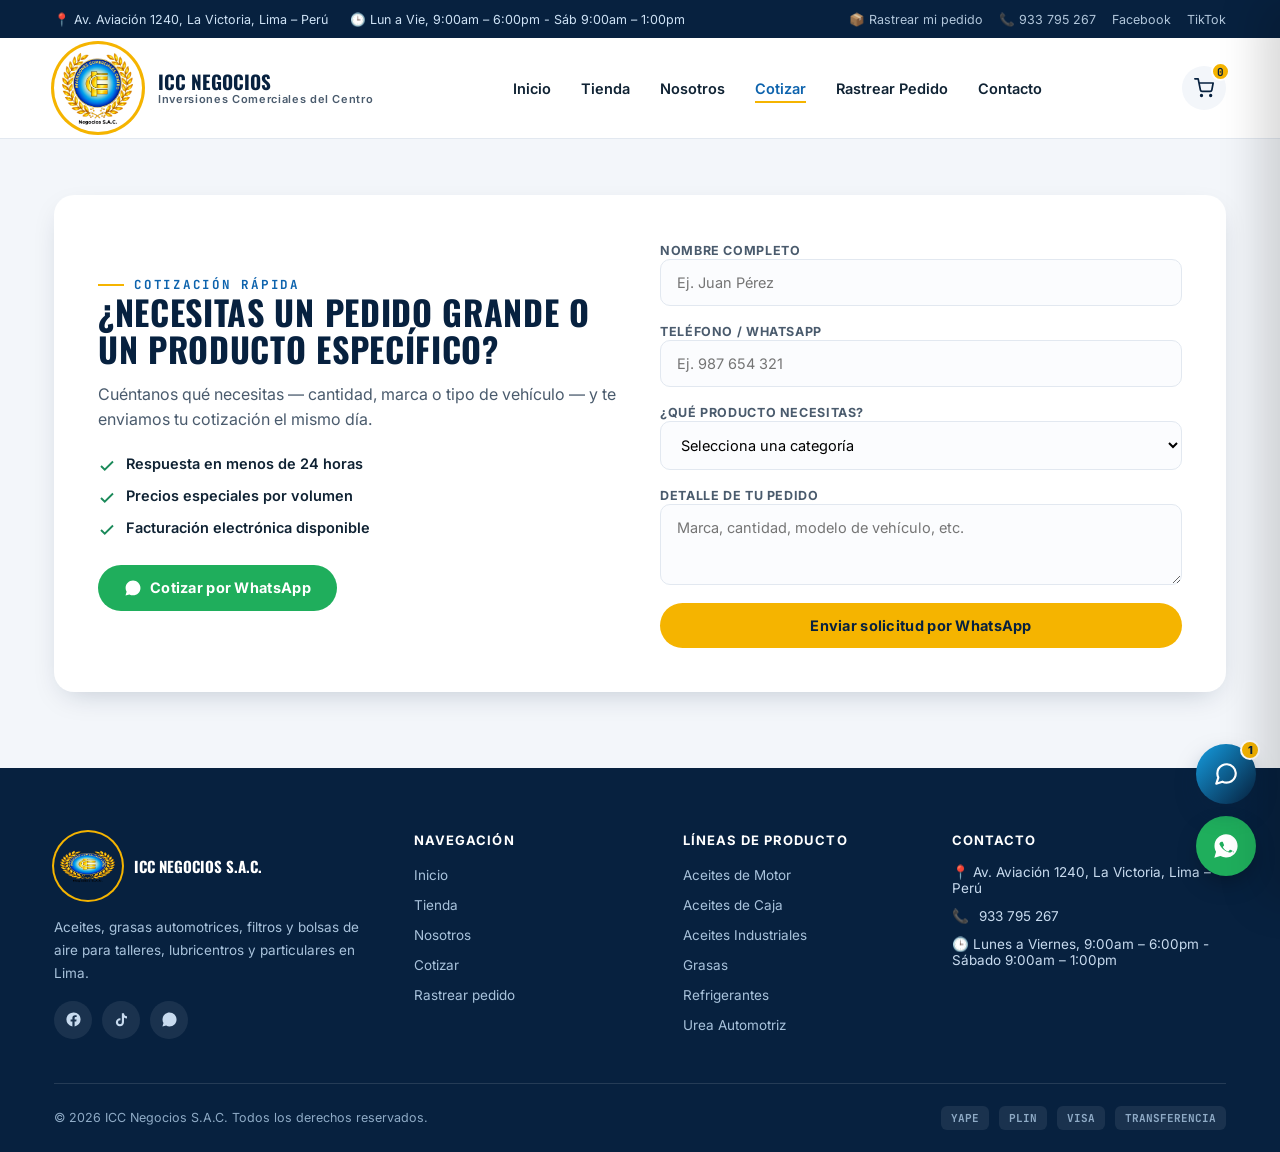
==== commit 7dc3e62d: "Se actualiza la tienda para que se pueda cotizar productos y se pueda hacer seguimiento de los pedid" ====
--- a/cotizar.html
+++ b/cotizar.html
@@ -216,7 +216,9 @@
 
 <div class="toast" id="toast"><svg width="16" height="16" viewBox="0 0 24 24" fill="none" stroke="currentColor" stroke-width="2.5"><polyline points="20 6 9 17 4 12"/></svg><span id="toast-msg">Producto agregado</span></div>
 
+<script src="config.js"></script>
 <script src="data.js"></script>
+<script src="sheets.js"></script>
 <script src="cart.js"></script>
 <script src="chat.js"></script>
 <script src="common.js"></script>
--- a/styles.css
+++ b/styles.css
@@ -13,6 +13,8 @@
     --exito:#1b8a5a;
     --radio:14px;
     --sombra: 0 10px 30px -12px rgba(7,33,63,.25);
+    --ease-out:cubic-bezier(0.23,1,0.32,1);
+    --ease-in-out:cubic-bezier(0.77,0,0.175,1);
   }
   *{box-sizing:border-box; margin:0; padding:0;}
   html{scroll-behavior:smooth;}
@@ -27,6 +29,7 @@
   a{color:inherit; text-decoration:none;}
   img{max-width:100%; display:block;}
   button{font-family:inherit; cursor:pointer; border:none;}
+  :where(a,button,input,textarea,select):focus-visible{outline:3px solid rgba(21,157,224,.42); outline-offset:3px;}
   .wrap{max-width:1220px; margin:0 auto; padding:0 24px;}
   .eyebrow{
     font-family:'JetBrains Mono',monospace;
@@ -42,7 +45,7 @@
   .btn{
     display:inline-flex; align-items:center; justify-content:center; gap:8px;
     padding:14px 26px; border-radius:999px; font-weight:700; font-size:14.5px;
-    letter-spacing:.02em; transition:transform .15s ease, box-shadow .15s ease, background .15s ease;
+    letter-spacing:.02em; transition:transform 140ms var(--ease-out), box-shadow 180ms var(--ease-out), background 180ms ease;
     white-space:nowrap;
   }
   .btn-primary{background:var(--amarillo); color:var(--azul-profundo);}
@@ -56,6 +59,7 @@
   .btn-sm{padding:9px 16px; font-size:13px;}
   .btn-wsp{background:#1fae5c; color:#fff;}
   .btn-wsp:hover{background:#159b4f;}
+  .btn:active,.icon-btn:active,.burger:active,.carousel-arrow:active,.chat-send:active,.chat-close:active,.drawer-close:active,.modal-close:active{transform:scale(.97);}
 
   /* ---------- TOPBAR ---------- */
   .topbar{background:var(--azul-profundo); color:#cfe3f6; font-size:12.5px;}
@@ -78,7 +82,7 @@
   .brand-name small{display:block; font-family:'Inter',sans-serif; font-weight:600; font-size:11px; color:var(--texto-suave); letter-spacing:.06em; text-transform:none;}
   .navlinks{display:flex; gap:30px; align-items:center;}
   .navlinks a{font-size:14.5px; font-weight:600; color:var(--texto); position:relative; padding:6px 0;}
-  .navlinks a::after{content:""; position:absolute; left:0; bottom:0; height:2px; width:0; background:var(--amarillo); transition:width .2s;}
+  .navlinks a::after{content:""; position:absolute; left:0; bottom:0; height:2px; width:0; background:var(--amarillo); transition:width 180ms var(--ease-out);}
   .navlinks a:hover::after{width:100%;}
   .nav-actions{display:flex; align-items:center; gap:14px;}
   .icon-btn{
@@ -93,38 +97,29 @@
   }
   .burger{display:none; width:44px; height:44px; border-radius:50%; background:var(--gris-claro); align-items:center; justify-content:center;}
 
-  /* ---------- HERO ---------- */
-  .hero{
-    position:relative; overflow:hidden; color:var(--blanco);
-    background: radial-gradient(1100px 550px at 82% -10%, #1a86d6 0%, transparent 60%), linear-gradient(135deg, var(--azul-profundo) 0%, var(--azul-oscuro) 55%, var(--azul) 100%);
-  }
-  .hero .wrap{display:grid; grid-template-columns:1.05fr .95fr; gap:40px; align-items:center; padding-top:64px; padding-bottom:64px; position:relative; z-index:2;}
-  .hero-badge{
-    display:inline-flex; align-items:center; gap:8px; background:rgba(255,255,255,.1); border:1px solid rgba(255,255,255,.22);
-    padding:7px 14px; border-radius:999px; font-size:12.5px; font-weight:600; letter-spacing:.04em; margin-bottom:22px;
-  }
-  .hero-badge b{color:var(--amarillo-claro);}
-  .hero h1{font-size:clamp(36px,5vw,58px); color:#fff;}
-  .hero h1 em{font-style:normal; color:var(--amarillo);}
-  .hero p{margin-top:20px; font-size:17px; color:#cfe3f6; max-width:520px; line-height:1.65;}
-  .hero-actions{display:flex; gap:14px; margin-top:32px; flex-wrap:wrap;}
-  .hero-stats{display:flex; gap:34px; margin-top:46px; flex-wrap:wrap;}
-  .hero-stats div b{display:block; font-family:'Oswald',sans-serif; font-size:26px; color:var(--amarillo-claro);}
-  .hero-stats div span{font-size:12.5px; color:#a9c6e2;}
-
-  /* Gauge signature element */
-  .gauge-wrap{position:relative; display:flex; align-items:center; justify-content:center;}
-  .gauge{width:100%; max-width:420px; aspect-ratio:1/1; position:relative;}
-  .gauge svg{width:100%; height:100%;}
-  .gauge-label{position:absolute; bottom:14%; left:0; right:0; text-align:center;}
-  .gauge-label b{display:block; font-family:'Oswald',sans-serif; font-size:15px; letter-spacing:.14em; color:var(--amarillo-claro);}
-  .gauge-label span{font-size:12px; color:#bcd6ee;}
-  .float-card{
-    position:absolute; background:rgba(255,255,255,.08); border:1px solid rgba(255,255,255,.2);
-    backdrop-filter:blur(6px); border-radius:12px; padding:10px 14px; font-size:12.5px; font-weight:600;
-  }
-  .float-card.f1{top:6%; left:-6%;}
-  .float-card.f2{bottom:8%; right:-8%;}
+  /* ---------- HERO STRIP (franja compacta bajo el carrusel) ---------- */
+  .hero-strip{background:#fff; border-bottom:1px solid var(--gris-linea); padding:30px 0;}
+  .hero-strip-inner{display:flex; align-items:center; justify-content:space-between; gap:32px; flex-wrap:wrap;}
+  .hero-strip-text{max-width:560px;}
+  .hero-strip-text h1{font-size:clamp(21px,2.4vw,28px); color:var(--azul-profundo); line-height:1.2;}
+  .hero-strip-text h1 em{font-style:normal; color:var(--azul);}
+  .hero-strip-text p{margin-top:8px; font-size:13.5px; color:var(--texto-suave); line-height:1.55;}
+  .hero-strip-actions{display:flex; gap:12px; flex-wrap:wrap; flex:none;}
+  .hero-strip-stats{
+    display:flex; gap:36px; margin-top:22px; padding-top:20px; border-top:1px solid var(--gris-linea); flex-wrap:wrap;
+  }
+  .hero-strip-stats div b{display:block; font-family:'Oswald',sans-serif; font-size:21px; color:var(--azul);}
+  .hero-strip-stats div span{font-size:11.5px; color:var(--texto-suave);}
+  .btn-outline-dark{background:transparent; border:1.5px solid var(--azul-profundo); color:var(--azul-profundo);}
+  .btn-outline-dark:hover{background:var(--gris-claro); transform:translateY(-2px);}
+
+  @media (max-width:720px){
+    .hero-strip{padding:24px 0;}
+    .hero-strip-inner{flex-direction:column; align-items:flex-start; gap:16px;}
+    .hero-strip-actions{width:100%; flex-direction:column;}
+    .hero-strip-actions .btn{width:100%;}
+    .hero-strip-stats{gap:22px 26px;}
+  }
 
   /* ---------- MARQUEE / TRUST ---------- */
   .trust{background:var(--gris-claro); border-bottom:1px solid var(--gris-linea);}
@@ -146,7 +141,7 @@
   @keyframes marquee{ from{transform:translateX(0);} to{transform:translateX(-50%);} }
   .brand-chip{
     flex:none; display:flex; align-items:center; justify-content:center; gap:0; padding:10px 18px; border-radius:16px;
-    border:1.5px solid var(--gris-linea); background:#fff; cursor:pointer; transition:.2s; min-width:160px;
+    border:1.5px solid var(--gris-linea); background:#fff; cursor:pointer; transition:transform 180ms var(--ease-out), border-color 180ms ease, box-shadow 180ms var(--ease-out); min-width:160px;
   }
   .brand-chip:hover{border-color:var(--azul-brillante); box-shadow:var(--sombra); transform:translateY(-3px);}
   .brand-chip.active{border-color:var(--azul); background:linear-gradient(135deg,#eef6fd,#fff);}
@@ -172,7 +167,7 @@
   .card-actions button, .card-actions a{cursor:pointer;}
   .view-hint{
     position:absolute; inset:0; display:flex; align-items:center; justify-content:center; background:rgba(7,33,63,.55);
-    opacity:0; transition:.2s; color:#fff; font-weight:700; font-size:12.5px; letter-spacing:.04em; gap:8px;
+    opacity:0; transition:opacity 160ms ease; color:#fff; font-weight:700; font-size:12.5px; letter-spacing:.04em; gap:8px;
   }
   .card:hover .view-hint{opacity:1;}
 
@@ -184,12 +179,12 @@
   /* ---------- MODAL ---------- */
   .modal-overlay{
     position:fixed; inset:0; background:rgba(5,14,26,.68); z-index:100; display:flex; align-items:center; justify-content:center;
-    opacity:0; pointer-events:none; transition:.22s; padding:24px;
+    opacity:0; pointer-events:none; transition:opacity 180ms ease; padding:24px;
   }
   .modal-overlay.open{opacity:1; pointer-events:auto;}
   .modal-box{
     background:#fff; border-radius:22px; max-width:880px; width:100%; max-height:88vh; overflow-y:auto; position:relative;
-    transform:translateY(24px) scale(.98); transition:.25s; box-shadow:0 30px 60px -20px rgba(0,0,0,.4);
+    transform:translateY(16px) scale(.98); transition:transform 220ms var(--ease-out), opacity 180ms ease; box-shadow:0 30px 60px -20px rgba(0,0,0,.4);
   }
   .modal-overlay.open .modal-box{transform:translateY(0) scale(1);}
   .modal-close{
@@ -267,26 +262,30 @@
   .carousel-arrow.left{left:20px;}
   .carousel-arrow.right{right:20px;}
   .carousel-dots{position:absolute; bottom:16px; left:50%; transform:translateX(-50%); display:flex; gap:8px; z-index:5;}
-  .carousel-dots .dot{width:9px; height:9px; border-radius:50%; background:rgba(255,255,255,.4); cursor:pointer; transition:.2s;}
+  .carousel-dots .dot{width:9px; height:9px; border-radius:50%; background:rgba(255,255,255,.4); cursor:pointer; transition:width 180ms var(--ease-out), background 160ms ease;}
   .carousel-dots .dot.active{background:var(--amarillo); width:22px; border-radius:5px;}
+
+  .carousel-shade{
+    position:absolute; inset:0; pointer-events:none; z-index:3;
+    background:linear-gradient(to top, rgba(5,14,26,.62) 0%, rgba(5,14,26,.15) 32%, transparent 55%);
+  }
+  .carousel-cta{
+    position:absolute; left:50%; bottom:52px; transform:translateX(-50%); z-index:6;
+    display:flex; gap:12px; flex-wrap:wrap; justify-content:center; width:100%; max-width:560px; padding:0 20px;
+  }
+  .carousel-cta .btn{box-shadow:0 10px 24px -8px rgba(0,0,0,.45);}
+  @media (max-width:600px){
+    .carousel-cta{
+      bottom:34px; flex-direction:row; flex-wrap:nowrap; align-items:stretch; gap:8px;
+      max-width:calc(100% - 24px);
+    }
+    .carousel-cta .btn{
+      flex:1 1 0; width:auto; padding:8px 10px; font-size:11.5px; gap:5px; line-height:1.2;
+      white-space:normal; text-align:center;
+    }
+  }
  @media (max-width:720px){
-    .carousel-slide{
-      position:relative;
-      aspect-ratio:4/5;
-      max-height:82vh;
-      overflow:hidden;
-    }
-    .carousel-slide img{
-      position:absolute;
-      top:50%;
-      left:50%;
-      transform:translate(-50%,-50%);
-      width:100%;
-      height:100%;
-      max-height:none;
-      object-fit:contain;
-      object-position:center;
-    }
+    .carousel-slide img{max-height:48vh;}
     .carousel-caption{padding:24px 22px 34px;}
     .carousel-arrow{width:38px; height:38px;}
   }
@@ -332,7 +331,7 @@
   .cat-grid{display:grid; grid-template-columns:repeat(4,1fr); gap:18px;}
   .cat-card{
     background:var(--blanco); border:1px solid var(--gris-linea); border-radius:var(--radio); padding:26px 22px;
-    display:flex; flex-direction:column; gap:14px; transition:.2s; position:relative; overflow:hidden;
+    display:flex; flex-direction:column; gap:14px; transition:transform 180ms var(--ease-out), box-shadow 180ms var(--ease-out), border-color 180ms ease; position:relative; overflow:hidden;
   }
   .cat-card:hover{transform:translateY(-5px); box-shadow:var(--sombra); border-color:transparent;}
   .cat-icon{
@@ -388,7 +387,7 @@
   /* .tabs{display:flex; gap:10px; flex-wrap:wrap; margin-bottom:30px;}
   .tab{
     padding:10px 18px; border-radius:999px; background:var(--gris-claro); font-weight:700; font-size:13.5px;
-    color:var(--texto-suave); border:1px solid transparent; transition:.15s;
+    color:var(--texto-suave); border:1px solid transparent; transition:background 160ms ease, color 160ms ease;
   }
   .tab.active, .tab:hover{background:var(--azul-profundo); color:#fff;} */
 
@@ -426,7 +425,7 @@
   scroll-snap-align:start;
   white-space:nowrap;
   padding:9px 16px; border-radius:999px; background:var(--gris-claro); font-weight:700; font-size:13.5px;
-  color:var(--texto-suave); border:1px solid transparent; transition:.15s;
+  color:var(--texto-suave); border:1px solid transparent; transition:background 160ms ease, color 160ms ease;
 }
 .tab.active, .tab:hover{background:var(--azul-profundo); color:#fff;}
 
@@ -450,7 +449,7 @@
   .filter-cat-list{display:flex; flex-direction:column; gap:2px;}
   .filter-cat-item{
     display:flex; align-items:center; justify-content:space-between; gap:8px; padding:9px 6px; border-radius:8px;
-    font-size:13.5px; font-weight:600; color:var(--texto-suave); cursor:pointer; transition:.15s;
+    font-size:13.5px; font-weight:600; color:var(--texto-suave); cursor:pointer; transition:background 160ms ease, color 160ms ease;
   }
   .filter-cat-item:hover{background:var(--gris-claro); color:var(--texto);}
   .filter-cat-item.active{background:linear-gradient(135deg,#eef6fd,#fff); color:var(--azul); font-weight:700;}
@@ -460,13 +459,13 @@
   /* Checkbox lists: marca / envase / grado */
   .filter-check-list{display:flex; flex-direction:column; gap:3px;}
   .filter-check-item{
-    display:flex; align-items:center; gap:10px; padding:7px 6px; border-radius:8px; cursor:pointer; transition:.15s;
+    display:flex; align-items:center; gap:10px; padding:7px 6px; border-radius:8px; cursor:pointer; transition:background 160ms ease;
   }
   .filter-check-item:hover{background:var(--gris-claro);}
   .filter-check-item.hidden-extra{display:none;}
   .filter-check-item input[type="checkbox"]{
     appearance:none; -webkit-appearance:none; width:17px; height:17px; border-radius:5px; border:1.5px solid var(--gris-linea);
-    background:#fff; flex:none; position:relative; cursor:pointer; transition:.15s;
+    background:#fff; flex:none; position:relative; cursor:pointer; transition:border-color 160ms ease, background 160ms ease;
   }
   .filter-check-item input[type="checkbox"]:checked{background:var(--azul-profundo); border-color:var(--azul-profundo);}
   .filter-check-item input[type="checkbox"]:checked::after{
@@ -498,19 +497,22 @@
   .mobile-filter-bar{display:none;}
   .mobile-filter-btn{
     display:flex; align-items:center; justify-content:center; gap:9px; width:100%; padding:13px 18px; border-radius:12px;
-    background:var(--azul-profundo); color:#fff; font-weight:700; font-size:14px; margin-bottom:20px;
+    background:var(--azul-profundo); color:#fff; font-weight:700; font-size:14px; box-shadow:0 8px 18px -8px rgba(7,33,63,.45);
   }
   .mobile-filter-btn .count-pill{
     background:var(--amarillo); color:var(--azul-profundo); font-family:'JetBrains Mono',monospace; font-size:11.5px; font-weight:800;
     min-width:20px; height:20px; border-radius:50%; display:flex; align-items:center; justify-content:center; padding:0 4px;
   }
 
-  .filters-overlay{position:fixed; inset:0; background:rgba(7,15,25,.55); opacity:0; pointer-events:none; transition:.25s; z-index:70;}
+  .filters-overlay{position:fixed; inset:0; background:rgba(7,15,25,.55); opacity:0; pointer-events:none; transition:opacity 180ms ease; z-index:70;}
   .filters-overlay.open{opacity:1; pointer-events:auto;}
 
   @media (max-width:980px){
     .shop-layout{display:block;}
-    .mobile-filter-bar{display:block;}
+    .mobile-filter-bar{
+      display:block; position:sticky; top:100px; z-index:45;
+      background:var(--gris-claro); padding:12px 0; margin:0 0 8px;
+    }
     .filters-sidebar{
       position:fixed; top:0; left:0; height:100%; width:340px; max-width:88vw; z-index:80; border-radius:0;
       max-height:none; transform:translateX(-100%); transition:transform .3s ease; box-shadow:20px 0 40px rgba(0,0,0,.15);
@@ -526,12 +528,15 @@
     .filters-sidebar-foot{flex:none; padding:16px 22px 22px; border-top:1px solid var(--gris-linea);}
     #clear-filters-btn{margin:0;}
   }
+  @media (max-width:720px){
+    .mobile-filter-bar{top:72px;}
+  }
 
   /* ---------- PRODUCT GRID ---------- */
   .prod-grid{display:grid; grid-template-columns:repeat(4,1fr); gap:20px;}
   .card{
     border:1px solid var(--gris-linea); border-radius:var(--radio); overflow:hidden; background:#fff;
-    display:flex; flex-direction:column; transition:.2s;
+    display:flex; flex-direction:column; transition:transform 180ms var(--ease-out), box-shadow 180ms var(--ease-out), border-color 180ms ease;
   }
   .card:hover{box-shadow:var(--sombra); transform:translateY(-4px); border-color:transparent;}
   .card-media{
@@ -557,9 +562,10 @@
   .card-actions{display:flex; gap:8px; margin-top:10px;}
   .add-btn{
     flex:1; background:var(--azul-profundo); color:#fff; border-radius:10px; padding:10px 12px; font-weight:700; font-size:13px;
-    display:flex; align-items:center; justify-content:center; gap:6px; transition:.15s;
+    display:flex; align-items:center; justify-content:center; gap:6px; transition:transform 130ms var(--ease-out), background 160ms ease;
   }
   .add-btn:hover{background:var(--azul);}
+  .add-btn:active,.quote-btn:active,.qty-btn:active,.mobile-filter-btn:active,.chat-chip:active{transform:scale(.97);}
   .quote-btn{
     width:42px; border-radius:10px; background:var(--gris-claro); display:flex; align-items:center; justify-content:center; color:var(--azul-profundo);
   }
@@ -638,15 +644,16 @@
     position:fixed; bottom:24px; right:24px; z-index:60; width:60px; height:60px; border-radius:50%;
     background:#1fae5c; display:flex; align-items:center; justify-content:center; box-shadow:0 10px 24px -6px rgba(0,0,0,.35);
   }
-  .wsp-float:hover{transform:scale(1.06);}
+  .wsp-float{transition:transform 160ms var(--ease-out), box-shadow 160ms ease;}
+  .wsp-float:active{transform:scale(.96);}
 
   /* ---------- CHAT ASSISTANT ---------- */
   .chat-float{
     position:fixed; bottom:96px; right:24px; z-index:61; width:60px; height:60px; border-radius:50%;
     background:linear-gradient(135deg, var(--azul-brillante), var(--azul-profundo)); display:flex; align-items:center; justify-content:center;
-    box-shadow:0 10px 24px -6px rgba(7,33,63,.5); color:#fff; animation:chatPulse 2.6s ease-in-out infinite;
-  }
-  .chat-float:hover{transform:scale(1.06);}
+    box-shadow:0 10px 24px -6px rgba(7,33,63,.5); color:#fff; animation:chatPulse 2.6s ease-in-out infinite; transition:transform 160ms var(--ease-out);
+  }
+  .chat-float:active{transform:scale(.96);}
   .chat-float .chat-badge{
     position:absolute; top:-4px; right:-4px; background:var(--amarillo); color:var(--azul-profundo); width:20px; height:20px;
     border-radius:50%; display:flex; align-items:center; justify-content:center; font-size:11px; font-weight:800; border:2px solid #fff;
@@ -658,7 +665,7 @@
   .chat-window{
     position:fixed; bottom:96px; right:24px; z-index:62; width:380px; max-width:92vw; height:560px; max-height:76vh;
     background:#fff; border-radius:20px; box-shadow:0 24px 60px -16px rgba(7,33,63,.5); display:flex; flex-direction:column;
-    overflow:hidden; transform:translateY(16px) scale(.97); opacity:0; pointer-events:none; transition:.22s;
+    overflow:hidden; transform:translateY(16px) scale(.97); opacity:0; pointer-events:none; transition:transform 220ms var(--ease-out), opacity 180ms ease;
     border:1px solid var(--gris-linea);
   }
   .chat-window.open{transform:translateY(0) scale(1); opacity:1; pointer-events:auto;}
@@ -694,7 +701,7 @@
   .chat-quick{display:flex; flex-wrap:wrap; gap:8px; padding:0 18px 14px; background:var(--gris-claro);}
   .chat-chip{
     background:#fff; border:1.5px solid var(--gris-linea); color:var(--azul-profundo); font-weight:700; font-size:12px;
-    padding:8px 13px; border-radius:999px; transition:.15s;
+    padding:8px 13px; border-radius:999px; transition:transform 130ms var(--ease-out), border-color 160ms ease, background 160ms ease;
   }
   .chat-chip:hover{border-color:var(--azul); background:#eef6fd;}
   .typing{display:flex; gap:4px; align-items:center; padding:6px 4px;}
@@ -722,7 +729,7 @@
   }
 
   /* ---------- CART DRAWER ---------- */
-  .overlay{position:fixed; inset:0; background:rgba(7,15,25,.55); opacity:0; pointer-events:none; transition:.25s; z-index:70;}
+  .overlay{position:fixed; inset:0; background:rgba(7,15,25,.55); opacity:0; pointer-events:none; transition:opacity 180ms ease; z-index:70;}
   .overlay.open{opacity:1; pointer-events:auto;}
   .drawer{
     position:fixed; top:0; right:0; height:100%; width:420px; max-width:92vw; background:#fff; z-index:80;
@@ -752,7 +759,7 @@
   /* ---------- TOAST ---------- */
   .toast{
     position:fixed; bottom:24px; left:50%; transform:translateX(-50%) translateY(20px); background:var(--azul-profundo); color:#fff;
-    padding:14px 22px; border-radius:999px; font-size:13.5px; font-weight:600; z-index:90; opacity:0; pointer-events:none; transition:.25s;
+    padding:14px 22px; border-radius:999px; font-size:13.5px; font-weight:600; z-index:90; opacity:0; pointer-events:none; transition:transform 180ms var(--ease-out), opacity 180ms ease;
     display:flex; align-items:center; gap:10px;
   }
   .toast.show{opacity:1; transform:translateX(-50%) translateY(0);}
@@ -760,8 +767,6 @@
 
   /* ---------- RESPONSIVE ---------- */
   @media (max-width:980px){
-    .hero .wrap{grid-template-columns:1fr; padding-top:44px;}
-    .gauge-wrap{order:-1; max-width:280px; margin:0 auto;}
     .cat-grid{grid-template-columns:repeat(2,1fr);}
     .prod-grid{grid-template-columns:repeat(2,1fr);}
     .why-grid{grid-template-columns:repeat(2,1fr);}
@@ -770,6 +775,10 @@
     .foot-grid{grid-template-columns:1fr 1fr;}
     .test-grid{grid-template-columns:1fr;}
     .tracking .wrap{grid-template-columns:1fr;}
+    /* La topbar (dirección + horario + rastreo + teléfono + redes) no cabe en una
+       sola línea en tablet/celular y se ve rota si se envuelve, así que se oculta
+       aquí; todo ese contenido ya está disponible en el footer y en el menú. */
+    .topbar{display:none;}
   }
   @media (max-width:720px){
     .navlinks{display:none;}
@@ -778,20 +787,84 @@
       padding:20px 24px; border-bottom:1px solid var(--gris-linea); box-shadow:var(--sombra); gap:18px; z-index:49;
     }
     .burger{display:flex;}
-    .topbar-left span:nth-child(2){display:none;}
+    .nav{height:72px; gap:12px;}
+    .brand img{height:50px; width:50px; box-shadow:0 0 0 2px var(--amarillo);}
+    .brand-name{font-size:14.5px;}
+    .brand-name small{font-size:9.5px;}
     .promo .wrap-inner{grid-template-columns:1fr;}
     .foot-grid{grid-template-columns:1fr;}
+  }
+  @media (max-width:420px){
+    .brand-name small{display:none;}
   }
   @media (max-width:520px){
     .cat-grid{grid-template-columns:1fr 1fr;}
     .prod-grid{grid-template-columns:1fr 1fr;}
     .section{padding:56px 0;}
+    .quote-box{padding:26px 20px;}
+    .track-box{padding:22px;}
   }
 
   @media (prefers-reduced-motion: reduce){
-    *{transition:none !important; scroll-behavior:auto !important;}
+    *,*::before,*::after{animation-duration:.01ms !important; animation-iteration-count:1 !important; transition-duration:.01ms !important; scroll-behavior:auto !important;}
+  }
+
+  @media (hover:hover) and (pointer:fine){
+    .btn:hover,.icon-btn:hover,.burger:hover,.carousel-arrow:hover,.chat-send:hover,.chat-close:hover,.drawer-close:hover,.modal-close:hover{transform:translateY(-1px);}
   }
 
 /* ---------- ACTIVE NAV LINK (multi-page) ---------- */
 .navlinks a.active-link{ color: var(--azul); }
 .navlinks a.active-link::after{ width:100%; }
+
+/* ============================================================
+   TIENDA v2 — buscador, orden, presentaciones, paginación
+   ============================================================ */
+.shop-toolbar{display:flex; gap:12px; align-items:center; flex-wrap:wrap; margin-bottom:10px;}
+.search-box{flex:1 1 280px; display:flex; align-items:center; gap:10px; background:var(--blanco); border:1.5px solid var(--gris-linea); border-radius:999px; padding:0 18px; height:46px; color:var(--texto-suave); transition:border-color 160ms ease, box-shadow 160ms ease;}
+.search-box:focus-within{border-color:var(--azul-brillante); box-shadow:0 0 0 4px rgba(21,157,224,.14);}
+.search-box input{flex:1; border:0; outline:0; background:transparent; font:inherit; font-size:14.5px; color:var(--texto); min-width:0;}
+.toolbar-selects{display:flex; gap:10px; flex-wrap:wrap;}
+.toolbar-selects select{height:46px; border:1.5px solid var(--gris-linea); border-radius:999px; background:var(--blanco); padding:0 16px; font:inherit; font-size:14px; color:var(--texto); cursor:pointer;}
+.result-count{font-size:13px; color:var(--texto-suave); margin:2px 4px 14px; min-height:18px;}
+.data-notice{background:#fff7e0; border:1px solid var(--amarillo); color:#6b4e00; border-radius:var(--radio); padding:12px 16px; font-size:13.5px; line-height:1.5; margin-bottom:14px;}
+.data-notice[hidden]{display:none;}
+
+.price-range{display:flex; align-items:center; gap:6px; flex-wrap:wrap;}
+.price-range input{width:72px; height:38px; border:1.5px solid var(--gris-linea); border-radius:10px; padding:0 10px; font:inherit; font-size:13.5px;}
+.price-range span{color:var(--texto-suave);}
+.filter-check-item .fc-name{font-size:13.5px; color:var(--texto); flex:1; line-height:1.3;}
+.filter-check-item{cursor:pointer;}
+
+/* Presentaciones (litro / galón / balde / cilindro) */
+.var-chips{display:flex; flex-wrap:wrap; gap:6px; margin:2px 0 4px;}
+.var-chip{background:var(--blanco); border:1.5px solid var(--gris-linea); color:var(--texto); border-radius:999px; padding:5px 11px; font-size:12px; font-weight:600; transition:border-color 140ms ease, background 140ms ease, color 140ms ease;}
+.var-chip:hover{border-color:var(--azul);}
+.var-chip.on{background:var(--azul-profundo); border-color:var(--azul-profundo); color:var(--blanco);}
+.price-quote{font-size:14.5px; color:var(--texto-suave);}
+
+/* Imagen con respaldo: si el archivo no existe, queda el ícono */
+.card-media .prod-image-slot{position:relative; display:flex; align-items:center; justify-content:center;}
+.card-media .prod-image-slot img{position:absolute; inset:0; width:100%; height:100%; object-fit:contain; padding:10px; background:var(--blanco);}
+
+/* Paginación */
+.pagination{display:flex; justify-content:center; align-items:center; gap:6px; flex-wrap:wrap; margin:34px 0 8px;}
+.pagination:empty{display:none;}
+.pagination button{min-width:40px; height:40px; border-radius:10px; background:var(--blanco); border:1.5px solid var(--gris-linea); font-weight:700; font-size:14px; color:var(--texto); transition:border-color 140ms ease, background 140ms ease;}
+.pagination button:hover{border-color:var(--azul);}
+.pagination button.on{background:var(--azul-profundo); border-color:var(--azul-profundo); color:var(--blanco);}
+.pg-gap{color:var(--texto-suave); padding:0 4px;}
+
+/* Carga y vacío */
+.card.skeleton{pointer-events:none;}
+.card.skeleton .card-media{background:linear-gradient(90deg,var(--gris-claro),#e9eef5,var(--gris-claro)); background-size:200% 100%; animation:sk 1.4s linear infinite;}
+.card.skeleton .card-body i{display:block; height:12px; border-radius:6px; margin:10px 0; background:var(--gris-claro);}
+.card.skeleton .card-body i:nth-child(2){width:70%;}
+.card.skeleton .card-body i:nth-child(3){width:40%;}
+@keyframes sk{to{background-position:-200% 0;}}
+.empty-state{grid-column:1/-1; text-align:center; padding:56px 20px; color:var(--texto-suave);}
+.empty-state b{display:block; font-size:17px; color:var(--texto); margin-bottom:8px;}
+.empty-state p{margin-bottom:18px; line-height:1.6;}
+.empty-state a{color:var(--azul); font-weight:700;}
+@media (prefers-reduced-motion:reduce){ .card.skeleton .card-media{animation:none;} }
+@media (max-width:700px){ .toolbar-selects{width:100%;} .toolbar-selects select{flex:1;} }
